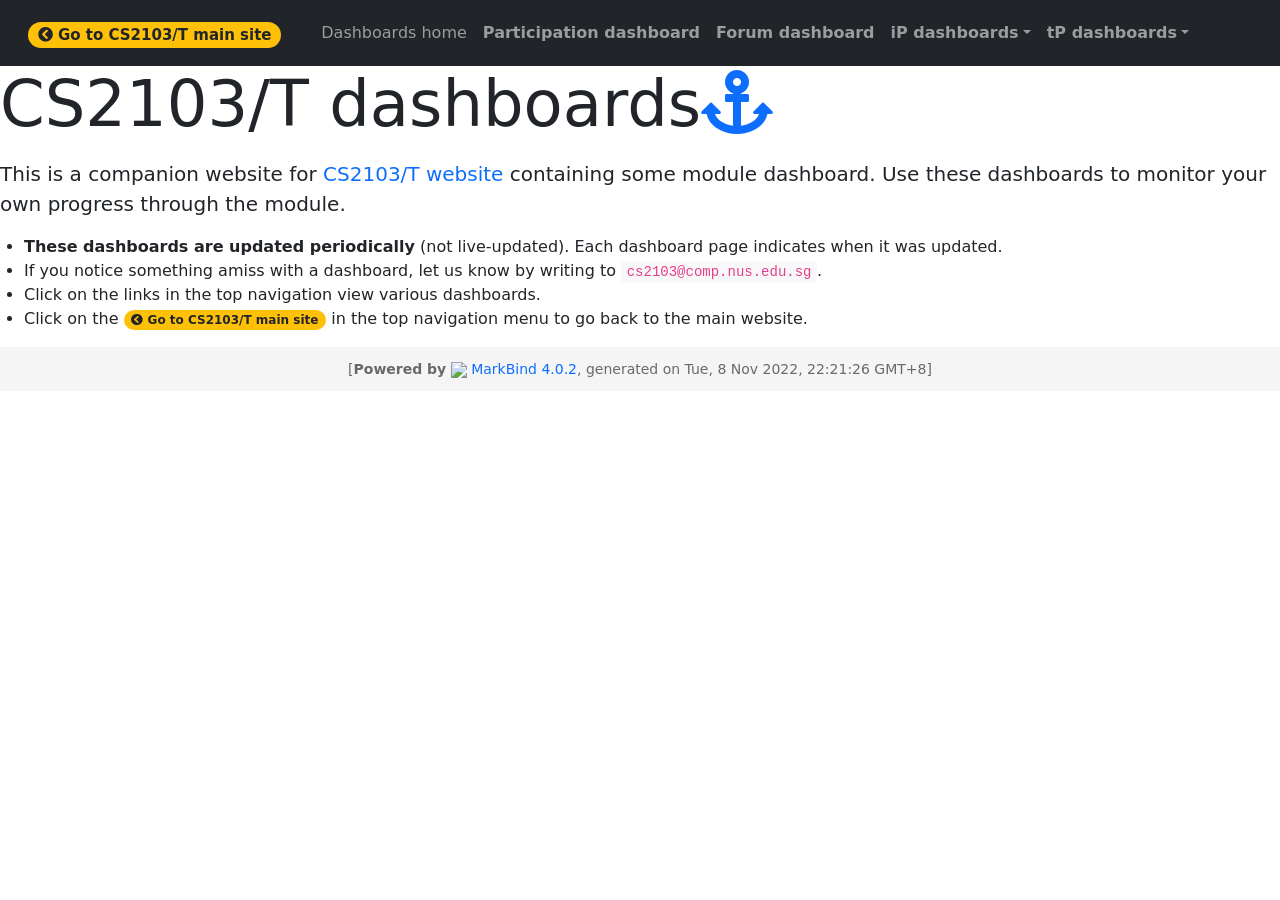
==== index.html @ c808e077 "Site Update. [skip ci]" ====
<!DOCTYPE html>
<html>
<head>
    <meta charset="utf-8">
    <meta http-equiv="X-UA-Compatible" content="IE=edge">
    <meta name="generator" content="MarkBind 4.0.2">
    <meta name="viewport" content="width=device-width, initial-scale=1">
    <title>CS2103 - dashboards</title>
    <link rel="stylesheet" href="markbind/css/bootstrap.min.css">
    <link rel="stylesheet" href="markbind/fontawesome/css/all.min.css">
    <link rel="stylesheet" href="markbind/glyphicons/css/bootstrap-glyphicons.min.css">
    <link rel="stylesheet" href="markbind/css/octicons.css">
    <link rel="stylesheet" href="markbind/material-icons/material-icons.css">
    <link rel="stylesheet" href="markbind/css/codeblock-light.min.css"><link rel="stylesheet" href="markbind/css/markbind.min.css"><script src="markbind/js/polyfill.min.js"></script>
    <script src="markbind/js/vue.min.js"></script>
    <script src="markbind/js/markbind.min.js"></script>
    <script src="index.page-vue-render.js"></script>
    <script src="markbind/js/jquery.min.js"></script><link rel="stylesheet" href="/dashboards/plugins/markbind-plugin-anchors/markbind-plugin-anchors.css"><link rel="stylesheet" href="/dashboards/plugins/markbind-plugin-tree/markbind-plugin-tree.css">
    
  <link rel="stylesheet" href="/dashboards/stylesheets/main.css">
<link rel="icon" href="/dashboards/favicon.ico"></head>
<script>
  const baseUrl = '/dashboards'
</script>
<body >
<div id="app" data-server-rendered="true"><header fixed=""><div data-v-15113a2f><nav class="navbar navbar-expand-md d-print-none navbar-dark bg-dark" data-v-15113a2f><div class="container-fluid" data-v-15113a2f><div class="navbar-left" data-v-15113a2f><a href="https://nus-cs2103-ay2223s1.github.io/website" title="Home" class="navbar-brand" data-v-15113a2f><span class="badge rounded-pill bg-warning text-dark }}" data-v-15113a2f><span data-v-15113a2f><span aria-hidden="true" class="fas fa-chevron-circle-left" data-v-15113a2f></span></span> Go to CS2103/T main site</span></a></div> <div class="navbar-default" data-v-15113a2f><ul class="navbar-nav me-auto mt-2 mt-lg-0" data-v-15113a2f> <li data-v-15113a2f><a href="/dashboards/index.html" class="nav-link" data-v-15113a2f><span data-v-15113a2f>Dashboards home</span></a></li> <li tags="m--cs2103 m--cs2113 m--tic2002 m--tic4001 m--tic4002" data-v-15113a2f><a href="/dashboards/contents/participation.html" class="nav-link" data-v-15113a2f><span data-v-15113a2f><strong data-v-15113a2f>Participation dashboard</strong></span></a></li> <li tags="m--cs2103 m--cs2113 m--tic4002" data-v-15113a2f><a href="/dashboards/contents/forum-activities.html" class="nav-link" data-v-15113a2f><span data-v-15113a2f><strong data-v-15113a2f>Forum dashboard</strong></span></a></li> <li tags="m--cs2103 m--cs2113 m--tic4001 m--tic4002" class="nav-link dropdown" data-v-2e98b3f0><a role="button" data-bs-toggle="dropdown" class="dropdown-toggle" data-v-2e98b3f0><strong data-v-2e98b3f0>iP dashboards</strong></a> <ul class="dropdown-menu" data-v-2e98b3f0> <li data-v-2e98b3f0><a href="/dashboards/contents/ip-progress.html" class="dropdown-item" data-v-2e98b3f0><span data-v-2e98b3f0><span aria-hidden="true" class="fas fa-tasks" data-v-2e98b3f0></span> iP progress</span></a></li> <li data-v-2e98b3f0><a href="/dashboards/contents/ip-comments.html" class="dropdown-item" data-v-2e98b3f0><span data-v-2e98b3f0><svg version="1.1" width="16" height="16" viewBox="0 0 16 16" aria-hidden="true" class="octicon octicon-comment" data-v-2e98b3f0><path fill-rule="evenodd" d="M2.75 2.5a.25.25 0 00-.25.25v7.5c0 .138.112.25.25.25h2a.75.75 0 01.75.75v2.19l2.72-2.72a.75.75 0 01.53-.22h4.5a.25.25 0 00.25-.25v-7.5a.25.25 0 00-.25-.25H2.75zM1 2.75C1 1.784 1.784 1 2.75 1h10.5c.966 0 1.75.784 1.75 1.75v7.5A1.75 1.75 0 0113.25 12H9.06l-2.573 2.573A1.457 1.457 0 014 13.543V12H2.75A1.75 1.75 0 011 10.25v-7.5z" data-v-2e98b3f0></path></svg> iP comments</span></a></li> <li data-v-2e98b3f0><a href="https://nus-cs2103-ay2223s1.github.io/ip-dashboard/?search=&amp;sort=groupTitle&amp;sortWithin=title&amp;timeframe=commit&amp;mergegroup=&amp;groupSelect=groupByRepos&amp;breakdown=true&amp;checkedFileTypes=java~md~fxml~sh~bat~gradle~txt" target="_blank" class="dropdown-item" data-v-2e98b3f0><span data-v-2e98b3f0><span aria-hidden="true" class="fas fa-chart-area" data-v-2e98b3f0></span> iP Code</span></a></li></ul></li> <li tags="m--cs2103 m--cs2113 m--tic4001 m--tic4002" class="nav-link dropdown" data-v-2e98b3f0><a role="button" data-bs-toggle="dropdown" class="dropdown-toggle" data-v-2e98b3f0><strong data-v-2e98b3f0>tP dashboards</strong></a> <ul class="dropdown-menu" data-v-2e98b3f0> <li data-v-2e98b3f0><a href="/dashboards/contents/tp-progress.html" class="dropdown-item" data-v-2e98b3f0><span data-v-2e98b3f0><span aria-hidden="true" class="fas fa-tasks" data-v-2e98b3f0></span> tP progress</span></a></li> <li data-v-2e98b3f0><a href="/dashboards/contents/tp-comments.html" class="dropdown-item" data-v-2e98b3f0><span data-v-2e98b3f0>tP comments</span></a></li> <li data-v-2e98b3f0><a href="https://nus-cs2103-ay2223s1.github.io/tp-dashboard/?search=&amp;sort=groupTitle&amp;sortWithin=title&amp;timeframe=commit&amp;mergegroup=&amp;groupSelect=groupByRepos&amp;breakdown=true&amp;checkedFileTypes=docs~functional-code~test-code~other" target="_blank" class="dropdown-item" data-v-2e98b3f0><span data-v-2e98b3f0><span aria-hidden="true" class="fas fa-chart-area" data-v-2e98b3f0></span> tP Code</span></a></li></ul></li></ul></div> <!----></div></nav> <div class="lower-navbar-container" style="display:none;" data-v-15113a2f><!----> <!----></div></div></header> <div id="flex-body"><div id="content-wrapper" class="fixed-header-padding"><h1 id="cs2103-t-dashboards" class="display-3"><span id="cs2103-t-dashboards" class="anchor"></span>CS2103/T dashboards<a href="#cs2103-t-dashboards" onclick="event.stopPropagation()" class="fa fa-anchor"></a></h1> <div class="lead"><p>This is a companion website for <a href="https://nus-cs2103-ay2223s1.github.io/website">CS2103/T website</a> containing some module dashboard. <strong>Use these dashboards to monitor your own progress</strong> through the module.</p></div> <ul><li><strong>These dashboards are updated periodically</strong> (not live-updated). Each dashboard page indicates when it was updated.</li> <li>If you notice something amiss with a dashboard, let us know by writing to <code class="hljs inline no-lang">cs2103@comp.nus.edu.sg</code>.</li> <li>Click on the links in the top navigation view various dashboards.</li> <li>Click on the <a href="https://nus-cs2103-ay2223s1.github.io/website"><span class="badge rounded-pill bg-warning text-dark }}"><span><span aria-hidden="true" class="fas fa-chevron-circle-left"></span></span> Go to CS2103/T main site</span></a> in the top navigation menu to go back to the main website.</li></ul> <i id="scroll-top-button" onclick="handleScrollTop()" aria-hidden="true" class="fa fa-arrow-circle-up fa-lg d-print-none"></i></div> <nav id="page-nav" class="fixed-header-padding" data-v-e8c82f88><div class="nav-component slim-scroll" data-v-e8c82f88></div> <!----></nav></div> <footer><div class="text-center"><small>[<span><strong>Powered by</strong></span> <img src="https://markbind.org/favicon.ico" width="30"> <a href="https://markbind.org/">MarkBind 4.0.2</a>, generated on Tue, 8 Nov 2022, 22:21:26 GMT+8]</small></div></footer></div>
</body><script src="markbind/js/bootstrap-utility.min.js"></script>
<script>
  MarkBind.setupWithSearch()
</script>
</html>
---- markbind/css/octicons.css ----
.octicon {
  display: inline-block;
  vertical-align: text-top;
  fill: currentColor;
  overflow: visible;
}
---- markbind/css/codeblock-light.min.css ----
.hljs{display:block;overflow-x:auto;padding:.5em;color:#333;background:#f8f8ff}.hljs-comment,.hljs-quote{color:#998;font-style:italic}.hljs-keyword,.hljs-selector-tag,.hljs-subst{color:#333;font-weight:700}.hljs-literal,.hljs-number,.hljs-tag .hljs-attr,.hljs-template-variable,.hljs-variable{color:teal}.hljs-doctag,.hljs-string{color:#d14}.hljs-section,.hljs-selector-id,.hljs-title{color:#900;font-weight:700}.hljs-subst{font-weight:400}.hljs-class .hljs-title,.hljs-type{color:#458;font-weight:700}.hljs-attribute,.hljs-name,.hljs-tag{color:navy;font-weight:400}.hljs-link,.hljs-regexp{color:#009926}.hljs-bullet,.hljs-symbol{color:#990073}.hljs-built_in,.hljs-builtin-name{color:#0086b3}.hljs-meta{color:#999;font-weight:700}.hljs-deletion{background:#fdd}.hljs-addition{background:#dfd}.hljs-emphasis{font-style:italic}.hljs-strong{font-weight:700}
/* MarkBind-customized styles */.hljs span.highlighted{background:#e6e6fa}.hljs.inline{background:#f8f8f8}.hljs.inline.no-lang{color:#e83e8c}.hljs:not(.inline){border:1px solid #c8c8c8;border:1px solid rgba(200,200,200,.3)}.code-block-heading{background:#f2f2ff;color:#8787a5}button.function-btn{background-color: #f8f8ff}
---- markbind/css/markbind.min.css ----
.resize-observer[data-v-8859cc6c]{border:none;background-color:transparent;opacity:0}.resize-observer[data-v-8859cc6c],.resize-observer[data-v-8859cc6c] object{position:absolute;top:0;left:0;z-index:-1;width:100%;height:100%;pointer-events:none;display:block;overflow:hidden}.v-popper__popper{z-index:10000;top:0;left:0}.v-popper__popper.v-popper__popper--hidden{visibility:hidden;opacity:0;transition:opacity .15s,visibility .15s;pointer-events:none}.v-popper__popper.v-popper__popper--shown{visibility:visible;opacity:1;transition:opacity .15s}.v-popper__popper.v-popper__popper--skip-transition,.v-popper__popper.v-popper__popper--skip-transition>.v-popper__wrapper{transition:none!important}.v-popper__backdrop{position:absolute;top:0;left:0;width:100%;height:100%;display:none}.v-popper__inner{position:relative;box-sizing:border-box;overflow-y:auto}.v-popper__inner>div{position:relative;z-index:1;max-width:inherit;max-height:inherit}.v-popper__arrow-container{position:absolute;width:10px;height:10px}.v-popper__popper--arrow-overflow .v-popper__arrow-container,.v-popper__popper--no-positioning .v-popper__arrow-container{display:none}.v-popper__arrow-inner,.v-popper__arrow-outer{border-style:solid;position:absolute;top:0;left:0;width:0;height:0}.v-popper__arrow-inner{visibility:hidden;border-width:7px}.v-popper__arrow-outer{border-width:6px}.v-popper__popper[data-popper-placement^=bottom] .v-popper__arrow-inner,.v-popper__popper[data-popper-placement^=top] .v-popper__arrow-inner{left:-2px}.v-popper__popper[data-popper-placement^=bottom] .v-popper__arrow-outer,.v-popper__popper[data-popper-placement^=top] .v-popper__arrow-outer{left:-1px}.v-popper__popper[data-popper-placement^=top] .v-popper__arrow-inner,.v-popper__popper[data-popper-placement^=top] .v-popper__arrow-outer{border-bottom-width:0;border-left-color:transparent!important;border-right-color:transparent!important;border-bottom-color:transparent!important}.v-popper__popper[data-popper-placement^=top] .v-popper__arrow-inner{top:-2px}.v-popper__popper[data-popper-placement^=bottom] .v-popper__arrow-container{top:0}.v-popper__popper[data-popper-placement^=bottom] .v-popper__arrow-inner,.v-popper__popper[data-popper-placement^=bottom] .v-popper__arrow-outer{border-top-width:0;border-left-color:transparent!important;border-right-color:transparent!important;border-top-color:transparent!important}.v-popper__popper[data-popper-placement^=bottom] .v-popper__arrow-inner{top:-4px}.v-popper__popper[data-popper-placement^=bottom] .v-popper__arrow-outer{top:-6px}.v-popper__popper[data-popper-placement^=left] .v-popper__arrow-inner,.v-popper__popper[data-popper-placement^=right] .v-popper__arrow-inner{top:-2px}.v-popper__popper[data-popper-placement^=left] .v-popper__arrow-outer,.v-popper__popper[data-popper-placement^=right] .v-popper__arrow-outer{top:-1px}.v-popper__popper[data-popper-placement^=right] .v-popper__arrow-inner,.v-popper__popper[data-popper-placement^=right] .v-popper__arrow-outer{border-left-width:0;border-left-color:transparent!important;border-top-color:transparent!important;border-bottom-color:transparent!important}.v-popper__popper[data-popper-placement^=right] .v-popper__arrow-inner{left:-4px}.v-popper__popper[data-popper-placement^=right] .v-popper__arrow-outer{left:-6px}.v-popper__popper[data-popper-placement^=left] .v-popper__arrow-container{right:-10px}.v-popper__popper[data-popper-placement^=left] .v-popper__arrow-inner,.v-popper__popper[data-popper-placement^=left] .v-popper__arrow-outer{border-right-width:0;border-top-color:transparent!important;border-right-color:transparent!important;border-bottom-color:transparent!important}.v-popper__popper[data-popper-placement^=left] .v-popper__arrow-inner{left:-2px}.v-popper--theme-dropdown .v-popper__inner{background:#fff;color:#000;border-radius:6px;border:1px solid #ddd;box-shadow:0 6px 30px rgba(0,0,0,.10196078431372549)}.v-popper--theme-dropdown .v-popper__arrow-inner{visibility:visible;border-color:#fff}.v-popper--theme-dropdown .v-popper__arrow-outer{border-color:#ddd}.v-popper--theme-tooltip .v-popper__inner{background:rgba(0,0,0,.8);color:#fff;border-radius:6px;padding:7px 12px 6px}.v-popper--theme-tooltip .v-popper__arrow-outer{border-color:rgba(0,0,0,.8)}.dropdown-submenu[data-v-3d2bfc10]{color:#212529!important;padding:0!important;position:relative}.dropdown-submenu ul.dropdown-menu[data-v-3d2bfc10]{margin-left:0}.btn-group>ul>.dropdown-submenu:last-child>ul[data-v-3d2bfc10],.dropdown>ul>.dropdown-submenu:last-child>ul[data-v-3d2bfc10]{margin-bottom:-.5rem}@media (min-width:768px){.submenu-toggle[data-v-3d2bfc10]:after{display:inline-block;width:0;height:0;vertical-align:.255em;content:"";border-top:.3em solid transparent;border-right:0;border-bottom:.3em solid transparent;border-left:.3em solid;float:right;margin-top:.5em}}@media (max-width:767px){.dropdown-submenu>ul[data-v-3d2bfc10]{padding-bottom:0;border-radius:0;margin:-.05rem;position:static;float:none}.submenu-toggle[data-v-3d2bfc10]:after{display:inline-block;width:0;height:0;margin-left:.255em;vertical-align:.255em;content:"";border-top:.3em solid;border-right:.3em solid transparent;border-bottom:0;border-left:.3em solid transparent;float:right;margin-top:.5em}}@media (max-width:767px){.navbar-default .dropdown[data-v-2e98b3f0]{position:static}.navbar-default .dropdown-menu[data-v-2e98b3f0]{position:absolute;max-width:100%;max-height:75vh;overflow-y:auto;overscroll-behavior:contain}.navbar-default .dropdown-menu-end[data-v-2e98b3f0]{right:auto}}.secret[data-v-2e98b3f0]{position:absolute;clip:rect(0 0 0 0);overflow:hidden;margin:-1px;height:1px;width:1px;padding:0;border:0}.btn-with-before[data-v-2e98b3f0]{padding-left:.2rem;padding-right:.4rem}.dropdown-toggle[data-v-2e98b3f0]{cursor:pointer;display:block;width:max-content}.navbar .dropdown-toggle[data-v-2e98b3f0]{color:inherit;text-decoration:none}.toggle-site-nav-button[data-v-69eece42]{cursor:pointer;height:53px;left:0;padding:15px;position:absolute;transform:rotate(0deg);transition:all .25s ease-in-out;width:52px}.toggle-site-nav-button span[data-v-69eece42]{background-color:#000;display:block;height:3px;left:15px;position:absolute;top:50%;transition:all .25s ease-in-out;width:21px}.toggle-site-nav-button>span[data-v-69eece42]:first-child{transform:translateY(-8px)}.toggle-site-nav-button>span[data-v-69eece42]:nth-child(2){transform-origin:100% 50%}.toggle-site-nav-button>span[data-v-69eece42]:nth-child(3){transform:translateY(8px)}.nav-menu-close-icon .toggle-site-nav-button>span[data-v-69eece42]:first-child{transform:rotate(135deg)}.nav-menu-close-icon .toggle-site-nav-button>span[data-v-69eece42]:nth-child(2){left:-60px;opacity:0}.nav-menu-close-icon .toggle-site-nav-button>span[data-v-69eece42]:nth-child(3){transform:rotate(-135deg)}.toggle-page-nav-button[data-v-3c57aa97]{cursor:pointer;top:6px;padding:15px;position:absolute;right:0}.toggle-page-nav-button span[data-v-3c57aa97]{background-color:#000;border-radius:50%;display:block;height:5px;margin-top:2px;position:absolute;right:15px;transform:rotate(0deg);transition:all .25s ease-in-out;width:5px}.toggle-page-nav-button>span[data-v-3c57aa97]:first-child{transform:translateY(-8px)}.toggle-page-nav-button>span[data-v-3c57aa97]:nth-child(2){transform-origin:100% 50%}.toggle-page-nav-button>span[data-v-3c57aa97]:nth-child(3){transform:translateY(8px)}.nav-menu-close-icon .toggle-page-nav-button>span[data-v-3c57aa97]:first-child{border-radius:0;height:3px;transform:rotate(135deg);width:21px}.nav-menu-close-icon .toggle-page-nav-button>span[data-v-3c57aa97]:nth-child(2){transform:scale(0)}.nav-menu-close-icon .toggle-page-nav-button>span[data-v-3c57aa97]:nth-child(3){border-radius:0;height:3px;transform:rotate(-135deg);width:21px}@media (max-width:767px){.navbar[data-v-15113a2f]{padding-left:0;padding-right:0;padding-bottom:0}.navbar-left[data-v-15113a2f]{max-width:50%;order:1;padding-left:1rem}.navbar-left [data-v-15113a2f]{white-space:normal}.navbar-right[data-v-15113a2f]{order:1;max-width:50%;padding:0 16px}.navbar-default[data-v-15113a2f]{display:block;margin-top:.3125rem;width:100%;order:2;overflow-x:scroll;-ms-overflow-style:none;scrollbar-width:none}.navbar-default[data-v-15113a2f]::-webkit-scrollbar{display:none}.navbar-default ul[data-v-15113a2f]{flex-direction:row;margin-top:0!important;width:100%}.navbar-default>ul>[data-v-15113a2f]{background:rgba(0,0,0,.2);padding:.3125rem .625rem;flex-grow:1}.navbar-light .navbar-default>ul>[data-v-15113a2f]{background:rgba(0,0,0,.05)}.navbar-default>ul>.current[data-v-15113a2f]{background:transparent}.navbar-default a[data-v-15113a2f],[data-v-15113a2f] .dropdown-toggle{margin:0 auto;width:max-content}[data-v-15113a2f] .dropdown{display:flex;align-items:center}.container-fluid[data-v-15113a2f]{padding:0}}.navbar-brand[data-v-15113a2f]{display:inline-block}.navbar-brand>img[data-v-15113a2f],.navbar-brand>svg[data-v-15113a2f]{display:block}.navbar-right[data-v-15113a2f]{padding-right:1rem}.navbar-left[data-v-15113a2f]{align-items:center;display:flex;font-size:1.25rem;line-height:inherit;padding:.3125rem 1rem;white-space:nowrap}.navbar-fixed[data-v-15113a2f]{position:fixed;width:100%;z-index:1000}.navbar-default[data-v-15113a2f]{display:flex;flex-basis:auto;flex-grow:1;align-items:center}[data-v-15113a2f] .dropdown-current{color:#fff!important;background:#007bff}.lower-navbar-container[data-v-15113a2f]{background-color:#fff;border-bottom:1px solid #c1c1c1;height:50px;width:100%;position:relative}.navbar.navbar-dark .navbar-nav[data-v-15113a2f] .current:not(.dropdown) a,.navbar.navbar-dark .navbar-nav[data-v-15113a2f] .dropdown.current>a{color:#fff}.navbar.navbar-light .navbar-nav[data-v-15113a2f] .current:not(.dropdown) a,.navbar.navbar-light .navbar-nav[data-v-15113a2f] .dropdown.current>a{color:#000}.collapse-button{font-size:10px!important;float:right;padding:3px 8px!important;margin-left:3px;margin-top:2px}.collapse-icon{transition:transform .4s ease-in-out}.collapse-icon.opened{transform:rotate(-180deg)}.card-collapse[data-v-5681bde8]{overflow:hidden;transition:max-height .5s ease-in-out}.seamless-button[data-v-5681bde8]{opacity:0;transition:opacity .3s}.card-header:hover .seamless-button[data-v-5681bde8]{opacity:1}.card-peek-collapsed[data-v-5681bde8]{position:relative}.card-peek-collapsed[data-v-5681bde8]:after{content:"";position:absolute;width:100%;bottom:0;height:125px;background-image:linear-gradient(180deg,transparent,#fff 90%)}.peek-read-more[data-v-5681bde8]{z-index:1;opacity:.2;transition:opacity .5s}.peek-read-more[data-v-5681bde8]:before{position:absolute;width:100%;text-align:center;bottom:10px}.peek-read-more[data-v-5681bde8]:hover{cursor:pointer;opacity:.4}.peek-read-more-fade-enter[data-v-5681bde8],.peek-read-more-fade-leave-to[data-v-5681bde8]{opacity:0}.card-heading{width:100%}.card-title{display:inline-block;font-size:1em;line-height:1.2em;margin:0;white-space:normal;text-align:left}.card-title *{margin-bottom:0!important}.caret-wrapper{float:left;width:32px}.minimal-caret-wrapper{display:inline-block;font-size:13px;margin-right:5px}.header-wrapper{display:inline-block;width:calc(100% - 128px);transition:opacity .5s}.header-transparent{opacity:0}.button-wrapper{float:right;width:96px}.header-toggle{cursor:pointer}.expandable-card{margin-bottom:0!important;margin-top:5px}.card-group>.card-container>.expandable-card{margin-top:0!important}.card-seamless{padding:0}.card.card-seamless{box-shadow:none;border:none}.card-seamless>.card-heading{padding:0}.card-seamless>.card-collapse>hr{margin:0;width:calc(100% - 27px)}.card-seamless>.card-collapse>.card-body{padding:10px 0}.card-body>.collapse-button{margin-bottom:13px;margin-top:5px;opacity:.2}.card-body>.collapse-button:hover{opacity:1}.card-seamless>.card-collapse>.card-body>.collapse-button{position:relative;top:22px}.close-button{margin-left:3px}.close-button,.popup-button{font-size:10px!important;float:right;padding:3px 8px!important;margin-top:2px}.morph{display:inline-block}.morph-display-wrapper{margin-top:5px;display:flex;align-items:center}@media (max-width:575.98px){.header-wrapper{display:inline-block;width:calc(100% - 64px)}.button-wrapper{float:right;width:32px}.card-body{padding:.5rem}.card-collapse>hr{margin-top:1.5rem}.card-header{padding:.5rem}}.card-peek-collapsed[data-v-e932f598]{position:relative}.card-peek-collapsed[data-v-e932f598]:after{content:"";position:absolute;width:100%;bottom:0;height:125px;background-image:linear-gradient(180deg,transparent,#fff 90%)}.morph-title[data-v-e932f598]{padding:0 .3em;border-color:#000;background-color:transparent;vertical-align:top}.morph-title[data-v-e932f598]:active,.morph-title[data-v-e932f598]:focus,.morph-title[data-v-e932f598]:hover{color:#fff;border-color:#343a40;background-color:#343a40}.card-collapse[data-v-e932f598]{overflow:hidden;transition:max-height .5s ease-in-out}.card-flex[data-v-e932f598]{display:flex;flex-direction:column;border:0;margin:0}.header-fade-enter[data-v-e932f598]{opacity:0}.header-fade-leave-active[data-v-e932f598]{position:absolute}.header-fade-leave-to[data-v-e932f598]{opacity:0!important}.card-title-inline[data-v-e932f598]{display:inline-block}.card-body[data-v-e932f598]{padding:0}.header-wrapper[data-v-e932f598]{width:100%;display:inline-block;background-color:#fff}.header-wrapper-bottom[data-v-e932f598]{order:1}.ellipses[data-v-e932f598]:before{position:relative;bottom:3px;content:"...";font-weight:900;margin-right:4px}.button-wrapper[data-v-e932f598]{padding-left:2px;border:solid hsla(0,0%,58.8%,.2);border-width:0 0 0 1px;margin-left:2px;width:auto;float:none;opacity:0;transition:opacity .5s;vertical-align:text-top;display:inline-block}.button-wrapper-expanded[data-v-e932f598]{padding-left:0;border:0;margin-left:0}.card:hover .button-wrapper[data-v-e932f598]{opacity:1}.header-toggle[data-v-e932f598]{cursor:pointer}.glyphicon[data-v-e932f598]{font-size:12px}.minimal-button[data-v-e932f598]{padding:0 3px;border:0;color:#969696;background-color:transparent;cursor:pointer}.minimal-button[data-v-e932f598]:active,.minimal-button[data-v-e932f598]:focus,.minimal-button[data-v-e932f598]:hover{color:#1e1e1e}.minimal-popup-button[data-v-e932f598]{top:1px;font-size:9px}.minimal-menu-up[data-v-e932f598]{top:2px;font-size:13px}.minimal-menu-down[data-v-e932f598]{top:1px;font-size:13px}.minimal-close-button[data-v-e932f598]{top:0;font-size:11px}@media (max-width:575.98px){.button-wrapper-expanded[data-v-e932f598]{padding-left:0;border:0;margin-left:0;opacity:.15}.button-wrapper-visible[data-v-e932f598]{opacity:1}}.annotate-image-wrapper{position:relative;text-align:left;display:inline-block}.annotate-image{max-width:100%;height:auto}.annotate-point{pointer-events:none;top:0;left:0;bottom:0}.annotate-point,.popover-annotation{position:absolute;width:100%;height:100%}.hover-point{border-radius:50%;border-style:solid;border-width:1px;z-index:1}.hover-label{position:absolute;pointer-events:none;z-index:2;text-align:center}.hover-wrapper{z-index:0;background:transparent;display:inline-flex;align-items:center;justify-content:center}.legend-wrapper{height:100%;position:relative}.text-header{font-size:1.1em;font-weight:500;margin-top:1em}.image-wrapper{display:inline-block;text-align:center;padding:4px}.image-caption{display:block}.quiz-container[data-v-c7bbe514]{overflow:hidden}.intro-outro-card[data-v-c7bbe514]{transition:opacity .5s;box-shadow:0 2px 7px 5px hsla(0,0%,82.4%,.2)}.intro-outro-card-enter-active[data-v-c7bbe514],.intro-outro-card-leave-to[data-v-c7bbe514]{opacity:0}.intro-outro-card>.card-body[data-v-c7bbe514]{display:flex;flex-direction:column;align-items:center;justify-content:center}.score[data-v-c7bbe514]{font-size:1.4rem;font-weight:700}.score-circle[data-v-c7bbe514]{stroke-dasharray:264;fill:none;stroke:rgba(132,215,255,.8);stroke-width:8;transition:stroke-dashoffset 1.5s ease-out,stroke 1.5s linear}.score-background-circle[data-v-c7bbe514]{fill:none;stroke:rgba(227,226,226,.5);stroke-width:8}.btn[data-v-c7bbe514]{border-radius:2em}.result-icon[data-v-48074a07]{display:inline-flex;align-items:center;justify-content:center;height:2em;width:2em;border-width:2px;border-style:solid;border-radius:2em}.question[data-v-48074a07]{margin-bottom:1rem;transition:transform .5s ease-out,opacity .5s linear;box-shadow:0 2px 7px 5px hsla(0,0%,82.4%,.2)}.question-enter-active[data-v-48074a07]{opacity:0;transform:translateX(-100%)}.question-leave-to[data-v-48074a07]{opacity:0;transform:translateX(100%)}.q-btn[data-v-48074a07]{border-radius:2.5em;transition:opacity .5s,transform .7s}.q-btn-enter[data-v-48074a07]{opacity:0;transform:translateY(30px)}.q-btn-leave-to[data-v-48074a07]{opacity:0;transform:translateX(calc(-100% - .25rem))}.q-btn-leave-active[data-v-48074a07]{position:absolute}.card-header[data-v-48074a07]{font-size:1.05em;font-weight:500}.answer[data-v-48074a07]>:last-child,.card-header[data-v-48074a07]>:last-child{margin-bottom:0}@keyframes shake-data-v-48074a07{20%{transform:translate(-1px,-1px)}40%{transform:translate(1px,1px)}60%{transform:translate(0)}80%{transform:translate(-1px,1px)}to{transform:translate(1px,-1px)}}.shake[data-v-48074a07]{animation:shake-data-v-48074a07 .25s;animation-iteration-count:2}textarea.form-control[data-v-48074a07]{height:auto;min-height:75px;margin-bottom:10px}.fa-check[data-v-41dcef96],.fa-times[data-v-41dcef96]{font-size:1.2em}.content[data-v-41dcef96] :last-child,.reason[data-v-41dcef96] :last-child{margin-bottom:0}.reason[data-v-41dcef96]{padding:0 .5rem}.checkbox-label[data-v-41dcef96]{cursor:pointer}.form-control[data-v-41dcef96]{height:auto;margin-bottom:10px;cursor:pointer}.form-control.danger>.checkbox-label[data-v-41dcef96],.form-control.danger[data-v-41dcef96],.form-control.success>.checkbox-label[data-v-41dcef96],.form-control.success[data-v-41dcef96]{cursor:default}.disabled[data-v-41dcef96]{opacity:.9}.radio-svg[data-v-41dcef96]{width:1em;height:1em;vertical-align:text-top}.checkbox[data-v-41dcef96]{width:1em;height:1em;margin-right:5px;vertical-align:middle}.row[data-v-41dcef96]{margin:.2rem 0 0;align-items:center}input.form-control[data-v-41dcef96]{height:auto;min-height:20px;margin-bottom:0;width:50%;cursor:text}.blanks-keywords[data-v-41dcef96],input.form-control[data-v-41dcef96]:disabled{margin-bottom:.5rem}.blanks-form-control[data-v-41dcef96]{border:none;cursor:default}.blanks-cross[data-v-41dcef96]{margin-right:3px;margin-left:3px}.fa-hashtag[data-v-521e76fe],.fa-key[data-v-521e76fe]{padding-right:.2em}.mark[data-v-521e76fe]{padding:0!important}.heading[data-v-521e76fe]{padding:0 0 .1rem .2rem}.heading-text[data-v-521e76fe]{display:inline-block;width:92%;white-space:normal;vertical-align:top;word-break:break-word}.keyword-text[data-v-521e76fe]{font-size:smaller}.page-title[data-v-521e76fe]{font-size:1.05rem;font-weight:700}.page-headings-separator[data-v-521e76fe]{margin:.2rem 0}.dropdown[data-v-2955e59c]{display:block}.form-control[data-v-2955e59c]{min-width:12.7em;max-width:25.4em}@media screen and (max-width:878px) and (orientation:portrait){.form-control[data-v-2955e59c]{min-width:8em;max-width:16em}}@media screen and (min-width:768px) and (max-width:878px) and (orientation:landscape){.form-control[data-v-2955e59c]{min-width:9em;max-width:18em}}.table-active[data-v-2955e59c]{background-color:rgba(0,0,0,.075)}.dropdown-menu-end[data-v-2955e59c]{right:0;left:auto}.placeholder-div-hidden[data-v-2955e59c]{height:0;padding-top:0;padding-bottom:0;border-top:0;border-bottom:0;visibility:hidden;overflow:hidden}.search-dropdown-menu{min-width:30em;max-height:30em;overflow-y:scroll}.dropdown-menu>li>a{cursor:pointer}@media screen and (max-width:768px){.search-dropdown-menu{min-width:90vw;max-height:30em;overflow-y:scroll}.dropdown-menu.search-dropdown-menu{position:absolute}}.tab-pane>hr[data-v-430db186]{margin:0}.printable-tab-header[data-v-430db186],.tab-pane-hide[data-v-430db186]{display:none}@media print{.printable-tab-header[data-v-430db186]{display:flex;margin-bottom:15px;border-bottom:1px solid #dee2e6}.printable-tab-header>div[data-v-430db186]{margin-bottom:-2px}.printable-tab-pane[data-v-430db186]{display:block;padding:10px}}.nav-tabs[data-v-4ad59749]{margin-bottom:15px}.printable-tab-group-header[data-v-4ad59749]{display:none}@media print{.printable-tab-group[data-v-4ad59749]{border:1px solid #dee2e6;border-radius:5px;padding:10px;margin:10px 0}.printable-tab-group-header[data-v-4ad59749]{display:block;margin-bottom:10px;text-decoration:underline}}.nav-tabs[data-v-3b6be04c]{margin-bottom:15px}.tab-content[data-v-3b6be04c]{margin-bottom:1.5rem}@media print{.printable-tabs[data-v-3b6be04c]{border:1px solid #dee2e6;border-radius:5px;padding:20px}}.thumb-wrapper{display:inline-block;overflow:hidden;position:relative;text-align:center;vertical-align:middle}.thumb-circle{border-radius:50%;-moz-border-radius:50%;-webkit-border-radius:50%}.thumb-image{left:50%;position:absolute;top:50%;transform:translate(-50%,-50%);-ms-transform:translate(-50%,-50%);-webkit-transform:translate(-50%,-50%)}.box-container[data-v-7d17494f]{padding:0;border-radius:6px}.box-header-wrapper[data-v-7d17494f]{display:flex;flex-direction:row;align-items:center;width:100%;padding:.4rem 1.25rem .28rem;border-radius:6px 6px 0 0}.box-body-wrapper[data-v-7d17494f]{display:flex;flex-direction:row;width:100%;padding:.75rem 1.25rem}.box-container.seamless>.header-and-body>.box-body-wrapper[data-v-7d17494f]{padding:.75rem .5rem}.contents[data-v-7d17494f]{padding:0 6px;width:100%;min-width:0}.box-container.seamless>.header-and-body>div.box-body-wrapper>.contents[data-v-7d17494f]{padding-left:12px}.heading[data-v-7d17494f]{display:inline;float:right;font-weight:400;color:inherit;background-color:hsla(0,0%,94.1%,.6);width:auto;padding:3px 5px 4px;border-width:0;border-radius:0 6px 0 6px;margin:-13px -27px 0 15px}.box-body-wrapper-with-heading[data-v-7d17494f]{padding-top:.5rem}.alert-dismissible[data-v-7d17494f]{padding-right:4rem}.box-header[data-v-7d17494f]{font-weight:500}.icon-wrapper[data-v-7d17494f]{display:inline;text-align:center;margin-right:.5em;min-width:1em}.close-with-heading[data-v-7d17494f]{top:0;right:0;position:absolute;padding:1rem}.close-with-heading>span[data-v-7d17494f]{vertical-align:text-top}.alert-dismissible .btn-close[data-v-7d17494f]{padding:1rem}.contents[data-v-7d17494f]>:last-child{margin-bottom:0}.alert-default[data-v-7d17494f]{color:#24292e;background-color:#f6f8fa;border-color:#e8ebef}.alert-border-left[data-v-7d17494f]{background-color:#f9f8f8;border-left:solid;border-width:0 0 0 5px}.vertical-divider[data-v-7d17494f]{width:4px}.horizontal-divider[data-v-7d17494f]{margin:0 auto;width:calc(100% - 2.5rem);height:3px}.no-background[data-v-7d17494f]{background:none}.no-border[data-v-7d17494f]{border:none}@media screen and (max-width:768px){.box-header-wrapper[data-v-7d17494f]{padding:.75rem .75rem .1rem}.box-body-wrapper[data-v-7d17494f]{padding:.75rem}.contents[data-v-7d17494f]{padding:0}}div.box-header>*{margin-bottom:0}.site-nav-root a.current{color:#0072ec}.site-nav-list{list-style-type:none;padding-left:0}.site-nav-default-list-item{display:flex;transition:background-color .08s;cursor:pointer}.site-nav-custom-list-item,.site-nav-default-list-item{padding:.5rem 0 0 2.8rem;color:#454545}.site-nav-list-item-0{padding:.8rem 0 .4rem .8rem;font-weight:600;font-size:1.05em}.site-nav-list-item-1{padding:.5rem 0 .3rem 1.3rem}.site-nav-list-item-2{padding:.5rem 0 .2rem 1.8rem;font-size:.95em}.site-nav-list-item-3{padding:.5rem 0 .2rem 2.4rem;font-size:.87em}.site-nav-default-list-item:hover{background-color:rgba(214,233,255,.35)}.site-nav-default-list-item a{display:inline-block;height:100%;color:#454545}.site-nav-default-list-item:hover a{color:#000;text-decoration:none}.site-nav-dropdown-btn-icon{display:inline-block;align-self:center;width:1.5em;height:1.5em;text-align:center;border-radius:1rem;margin:0 .5rem 0 auto;transition:.4s;transform:rotate(0deg);-webkit-transition:.4s;-webkit-transform:rotate(0deg)}.site-nav-dropdown-btn-icon:hover{background-color:#d8e3fb}.site-nav-rotate-icon{color:#4c7ff1;transform:rotate(-180deg);-webkit-transform:rotate(-180deg)}.site-nav-dropdown-container{background:transparent;max-height:0;overflow:hidden;transition:max-height .15s ease-out;-webkit-transition:max-height .15s ease-out}.site-nav-dropdown-container-open{max-height:1000px;transition:max-height .25s ease-in;-webkit-transition:max-height .25s ease-in}.nav-menu[data-v-032a677e]{display:none;padding:0 10px 20px;position:absolute;top:100%;overflow-y:auto}.nav-menu-open[data-v-032a677e]{display:block!important;width:100%!important;background:#fff;clear:both}.mb-mobile-nav[data-v-e8c82f88]{display:block!important;margin:0!important;border:none!important;padding:10px!important;width:100%!important;max-width:100%!important}.popover-container{overflow:auto;max-height:50vh;max-width:276px}.popover-body{font-size:.875rem}.v-popper{display:inline}.v-popper--theme-tooltip .v-popper__inner{background:rgba(0,0,0,.9);padding:4px 8px;font-size:.875rem;max-width:200px;text-align:center}.allow-overflow{overflow:auto}.modal-zoom{-webkit-transform:scale(.1);-moz-transform:scale(.1);-ms-transform:scale(.1);transform:scale(.1);opacity:0}.modal-zoom,.modal-zoom-show{-webkit-transition:all .3s;-moz-transition:all .3s;transition:all .3s}.modal-zoom-show{-webkit-transform:scale(1);-moz-transform:scale(1);-ms-transform:scale(1);transform:scale(1);opacity:1}:root{--sticky-header-height:0}a{text-decoration:none}blockquote{border-left:.25em solid #dfe2e5;color:#6a737d;padding:0 1rem}code{background:#f8f8f8;border-radius:3px;padding:.2em .4em;word-break:normal}mark code{background:hsla(0,0%,100%,.8313725490196079)}pre.hljs>code{background:none}pre>code.hljs{-webkit-background-clip:padding-box;background-clip:padding-box;border-radius:5px;counter-reset:line;width:100%}pre>code.hljs[heading]{border-top-right-radius:0}.code-block{position:relative}.code-block-heading{border-radius:6px 6px 0 0;float:right;font-size:85%;line-height:1;margin-top:5px;max-width:85%;overflow-wrap:break-word;padding:.25em .4em;text-align:right}.inline-markdown-heading{line-height:1.5}.code-block-content{clear:both;display:block}@media print{code.hljs.inline,pre>code.hljs{background:#f8f8ff;color:#333}code.hljs.inline{border:.5px solid #d4d4d4}code span.highlighted{background:#e6e6fa}}kbd{background-color:#fafbfc;border:1px solid #c6cbd1;border-bottom-color:#959da5;box-shadow:inset 0 -1px 0 #959da5;color:#444d56}.btn:active,.btn:focus{box-shadow:none!important;outline:none!important}code.hljs.inline{display:initial;padding:.2em .4em}.markbind-table{width:auto}.radio-list-item,.task-list-item{list-style-type:none;margin:0 0 0 -1.2em}.radio-list-item label{font-weight:inherit}.table-striped>tbody>tr:nth-of-type(2n),.table-striped>thead{background-color:#fff}header[sticky]{position:sticky;top:0;transition:transform .3s ease-in-out;width:100%;z-index:1001}header[sticky].hide-header{transform:translateY(calc(var(--sticky-header-height)*-1))}span.anchor{position:relative;top:calc(var(--sticky-header-height)*-1 - 1rem)}#app{display:flex;flex-direction:column;min-height:100vh}footer{background-color:#f5f5f5;color:#696969;padding:10px 0}.dimmed{color:#777}.large{font-size:125%}.small{font-size:80%}.underline{text-decoration:underline}@media (max-width:767.98px){.dropdown-menu>li>a{white-space:normal}.navbar-nav .open .dropdown-menu{background-color:#fff}}li.footnote-item:target{background-color:#eee}.hljs:not(.inline)>span{display:block}.hljs:not(.inline).line-numbers>span{padding:0 .5em 0 3.5em;position:relative}.hljs:not(.inline).line-numbers>span:before{border-right:1px solid #ddd;display:inline-block;color:#888;content:counter(line);counter-increment:line;left:0;margin-right:.5em;padding-right:.5em;position:absolute;text-align:right;top:0;width:3em;height:100%}.trigger{border-bottom:1px dotted}.trigger-click{cursor:pointer;border-bottom:1px dashed}.trigger-click:focus{outline:none}pre{position:relative;display:flex}button.function-btn{border:1px solid #d7dadc;border-radius:5px;color:#a9a9a9;cursor:pointer;display:none;margin:.17rem;padding:.35rem;position:absolute;right:0;text-align:center;white-space:nowrap}button.function-btn+button.function-btn{right:36px}pre:hover>.function-btn-container>button.function-btn{display:block}.function-btn:hover{transition:all .5s ease;color:grey}.function-btn-body{align-items:center;display:flex}.function-btn svg{fill:currentColor}code.wrap{white-space:pre-wrap;word-wrap:break-word}.octicon{height:1em;width:1em}hr{border-top:1px solid rgba(0,0,0,.1);background-color:transparent;opacity:1}hr.dotted{border-top-width:.1rem;border-top-style:dotted}hr.double{border-top-width:.2rem;border-top-style:double}hr.dashed{border-top-width:.1rem;border-top-style:dashed}hr.thick{border-top-width:.15rem}hr.thick-1{border-top-width:.25rem}hr.thick-2{border-top-width:.5rem}hr.thick-3{border-top-width:.75rem}ol,ul{padding-left:1.5rem}h1,h2,h3,h4,h5,h6{margin-bottom:1rem}.block-embed{overflow-x:auto;position:relative;width:100%}.block-embed iframe{position:absolute;top:0;left:0;width:100%;height:100%}#mb-page-nav{padding:.8rem 12px 0}#mb-page-nav a:link,#mb-page-nav a:visited{color:#9b9b9b;text-decoration:none}#mb-page-nav a:hover{color:#000}#mb-page-nav a.active{background-color:transparent;color:#000}.page-nav-title{display:block;color:#000;white-space:inherit;padding-left:.5rem}.nested{margin-left:5%}.no-flex-wrap{flex-wrap:nowrap}#scroll-top-button{display:none;position:fixed;bottom:20px;right:30px;z-index:99;cursor:pointer;opacity:.4;transition-property:opacity;transition-duration:.25s}#scroll-top-button.lighten{opacity:.15}@media (hover:hover){#scroll-top-button:hover{opacity:.7}}#scroll-top-button:active{opacity:1}@font-face{font-family:KaTeX_AMS;src:url(fonts/KaTeX_AMS-Regular.woff2) format("woff2"),url(fonts/KaTeX_AMS-Regular.woff) format("woff"),url(fonts/KaTeX_AMS-Regular.ttf) format("truetype");font-weight:400;font-style:normal}@font-face{font-family:KaTeX_Caligraphic;src:url(fonts/KaTeX_Caligraphic-Bold.woff2) format("woff2"),url(fonts/KaTeX_Caligraphic-Bold.woff) format("woff"),url(fonts/KaTeX_Caligraphic-Bold.ttf) format("truetype");font-weight:700;font-style:normal}@font-face{font-family:KaTeX_Caligraphic;src:url(fonts/KaTeX_Caligraphic-Regular.woff2) format("woff2"),url(fonts/KaTeX_Caligraphic-Regular.woff) format("woff"),url(fonts/KaTeX_Caligraphic-Regular.ttf) format("truetype");font-weight:400;font-style:normal}@font-face{font-family:KaTeX_Fraktur;src:url(fonts/KaTeX_Fraktur-Bold.woff2) format("woff2"),url(fonts/KaTeX_Fraktur-Bold.woff) format("woff"),url(fonts/KaTeX_Fraktur-Bold.ttf) format("truetype");font-weight:700;font-style:normal}@font-face{font-family:KaTeX_Fraktur;src:url(fonts/KaTeX_Fraktur-Regular.woff2) format("woff2"),url(fonts/KaTeX_Fraktur-Regular.woff) format("woff"),url(fonts/KaTeX_Fraktur-Regular.ttf) format("truetype");font-weight:400;font-style:normal}@font-face{font-family:KaTeX_Main;src:url(fonts/KaTeX_Main-Bold.woff2) format("woff2"),url(fonts/KaTeX_Main-Bold.woff) format("woff"),url(fonts/KaTeX_Main-Bold.ttf) format("truetype");font-weight:700;font-style:normal}@font-face{font-family:KaTeX_Main;src:url(fonts/KaTeX_Main-BoldItalic.woff2) format("woff2"),url(fonts/KaTeX_Main-BoldItalic.woff) format("woff"),url(fonts/KaTeX_Main-BoldItalic.ttf) format("truetype");font-weight:700;font-style:italic}@font-face{font-family:KaTeX_Main;src:url(fonts/KaTeX_Main-Italic.woff2) format("woff2"),url(fonts/KaTeX_Main-Italic.woff) format("woff"),url(fonts/KaTeX_Main-Italic.ttf) format("truetype");font-weight:400;font-style:italic}@font-face{font-family:KaTeX_Main;src:url(fonts/KaTeX_Main-Regular.woff2) format("woff2"),url(fonts/KaTeX_Main-Regular.woff) format("woff"),url(fonts/KaTeX_Main-Regular.ttf) format("truetype");font-weight:400;font-style:normal}@font-face{font-family:KaTeX_Math;src:url(fonts/KaTeX_Math-BoldItalic.woff2) format("woff2"),url(fonts/KaTeX_Math-BoldItalic.woff) format("woff"),url(fonts/KaTeX_Math-BoldItalic.ttf) format("truetype");font-weight:700;font-style:italic}@font-face{font-family:KaTeX_Math;src:url(fonts/KaTeX_Math-Italic.woff2) format("woff2"),url(fonts/KaTeX_Math-Italic.woff) format("woff"),url(fonts/KaTeX_Math-Italic.ttf) format("truetype");font-weight:400;font-style:italic}@font-face{font-family:"KaTeX_SansSerif";src:url(fonts/KaTeX_SansSerif-Bold.woff2) format("woff2"),url(fonts/KaTeX_SansSerif-Bold.woff) format("woff"),url(fonts/KaTeX_SansSerif-Bold.ttf) format("truetype");font-weight:700;font-style:normal}@font-face{font-family:"KaTeX_SansSerif";src:url(fonts/KaTeX_SansSerif-Italic.woff2) format("woff2"),url(fonts/KaTeX_SansSerif-Italic.woff) format("woff"),url(fonts/KaTeX_SansSerif-Italic.ttf) format("truetype");font-weight:400;font-style:italic}@font-face{font-family:"KaTeX_SansSerif";src:url(fonts/KaTeX_SansSerif-Regular.woff2) format("woff2"),url(fonts/KaTeX_SansSerif-Regular.woff) format("woff"),url(fonts/KaTeX_SansSerif-Regular.ttf) format("truetype");font-weight:400;font-style:normal}@font-face{font-family:KaTeX_Script;src:url(fonts/KaTeX_Script-Regular.woff2) format("woff2"),url(fonts/KaTeX_Script-Regular.woff) format("woff"),url(fonts/KaTeX_Script-Regular.ttf) format("truetype");font-weight:400;font-style:normal}@font-face{font-family:KaTeX_Size1;src:url(fonts/KaTeX_Size1-Regular.woff2) format("woff2"),url(fonts/KaTeX_Size1-Regular.woff) format("woff"),url(fonts/KaTeX_Size1-Regular.ttf) format("truetype");font-weight:400;font-style:normal}@font-face{font-family:KaTeX_Size2;src:url(fonts/KaTeX_Size2-Regular.woff2) format("woff2"),url(fonts/KaTeX_Size2-Regular.woff) format("woff"),url(fonts/KaTeX_Size2-Regular.ttf) format("truetype");font-weight:400;font-style:normal}@font-face{font-family:KaTeX_Size3;src:url(fonts/KaTeX_Size3-Regular.woff2) format("woff2"),url(fonts/KaTeX_Size3-Regular.woff) format("woff"),url(fonts/KaTeX_Size3-Regular.ttf) format("truetype");font-weight:400;font-style:normal}@font-face{font-family:KaTeX_Size4;src:url(fonts/KaTeX_Size4-Regular.woff2) format("woff2"),url(fonts/KaTeX_Size4-Regular.woff) format("woff"),url(fonts/KaTeX_Size4-Regular.ttf) format("truetype");font-weight:400;font-style:normal}@font-face{font-family:KaTeX_Typewriter;src:url(fonts/KaTeX_Typewriter-Regular.woff2) format("woff2"),url(fonts/KaTeX_Typewriter-Regular.woff) format("woff"),url(fonts/KaTeX_Typewriter-Regular.ttf) format("truetype");font-weight:400;font-style:normal}.katex{font:normal 1.21em KaTeX_Main,Times New Roman,serif;line-height:1.2;text-indent:0;text-rendering:auto}.katex *{-ms-high-contrast-adjust:none!important;border-color:currentColor}.katex .katex-version:after{content:"0.15.6"}.katex .katex-mathml{position:absolute;clip:rect(1px,1px,1px,1px);padding:0;border:0;height:1px;width:1px;overflow:hidden}.katex .katex-html>.newline{display:block}.katex .base{position:relative;white-space:nowrap;width:-webkit-min-content;width:-moz-min-content;width:min-content}.katex .base,.katex .strut{display:inline-block}.katex .textbf{font-weight:700}.katex .textit{font-style:italic}.katex .textrm{font-family:KaTeX_Main}.katex .textsf{font-family:KaTeX_SansSerif}.katex .texttt{font-family:KaTeX_Typewriter}.katex .mathnormal{font-family:KaTeX_Math;font-style:italic}.katex .mathit{font-family:KaTeX_Main;font-style:italic}.katex .mathrm{font-style:normal}.katex .mathbf{font-family:KaTeX_Main;font-weight:700}.katex .boldsymbol{font-family:KaTeX_Math;font-weight:700;font-style:italic}.katex .amsrm,.katex .mathbb,.katex .textbb{font-family:KaTeX_AMS}.katex .mathcal{font-family:KaTeX_Caligraphic}.katex .mathfrak,.katex .textfrak{font-family:KaTeX_Fraktur}.katex .mathtt{font-family:KaTeX_Typewriter}.katex .mathscr,.katex .textscr{font-family:KaTeX_Script}.katex .mathsf,.katex .textsf{font-family:KaTeX_SansSerif}.katex .mathboldsf,.katex .textboldsf{font-family:KaTeX_SansSerif;font-weight:700}.katex .mathitsf,.katex .textitsf{font-family:KaTeX_SansSerif;font-style:italic}.katex .mainrm{font-family:KaTeX_Main;font-style:normal}.katex .vlist-t{display:inline-table;table-layout:fixed;border-collapse:collapse}.katex .vlist-r{display:table-row}.katex .vlist{display:table-cell;vertical-align:bottom;position:relative}.katex .vlist>span{display:block;height:0;position:relative}.katex .vlist>span>span{display:inline-block}.katex .vlist>span>.pstrut{overflow:hidden;width:0}.katex .vlist-t2{margin-right:-2px}.katex .vlist-s{display:table-cell;vertical-align:bottom;font-size:1px;width:2px;min-width:2px}.katex .vbox{display:inline-flex;flex-direction:column;align-items:baseline}.katex .hbox{width:100%}.katex .hbox,.katex .thinbox{display:inline-flex;flex-direction:row}.katex .thinbox{width:0;max-width:0}.katex .msupsub{text-align:left}.katex .mfrac>span>span{text-align:center}.katex .mfrac .frac-line{display:inline-block;width:100%;border-bottom-style:solid}.katex .hdashline,.katex .hline,.katex .mfrac .frac-line,.katex .overline .overline-line,.katex .rule,.katex .underline .underline-line{min-height:1px}.katex .mspace{display:inline-block}.katex .clap,.katex .llap,.katex .rlap{width:0;position:relative}.katex .clap>.inner,.katex .llap>.inner,.katex .rlap>.inner{position:absolute}.katex .clap>.fix,.katex .llap>.fix,.katex .rlap>.fix{display:inline-block}.katex .llap>.inner{right:0}.katex .clap>.inner,.katex .rlap>.inner{left:0}.katex .clap>.inner>span{margin-left:-50%;margin-right:50%}.katex .rule{display:inline-block;border:0 solid;position:relative}.katex .hline,.katex .overline .overline-line,.katex .underline .underline-line{display:inline-block;width:100%;border-bottom-style:solid}.katex .hdashline{display:inline-block;width:100%;border-bottom-style:dashed}.katex .sqrt>.root{margin-left:.27777778em;margin-right:-.55555556em}.katex .fontsize-ensurer.reset-size1.size1,.katex .sizing.reset-size1.size1{font-size:1em}.katex .fontsize-ensurer.reset-size1.size2,.katex .sizing.reset-size1.size2{font-size:1.2em}.katex .fontsize-ensurer.reset-size1.size3,.katex .sizing.reset-size1.size3{font-size:1.4em}.katex .fontsize-ensurer.reset-size1.size4,.katex .sizing.reset-size1.size4{font-size:1.6em}.katex .fontsize-ensurer.reset-size1.size5,.katex .sizing.reset-size1.size5{font-size:1.8em}.katex .fontsize-ensurer.reset-size1.size6,.katex .sizing.reset-size1.size6{font-size:2em}.katex .fontsize-ensurer.reset-size1.size7,.katex .sizing.reset-size1.size7{font-size:2.4em}.katex .fontsize-ensurer.reset-size1.size8,.katex .sizing.reset-size1.size8{font-size:2.88em}.katex .fontsize-ensurer.reset-size1.size9,.katex .sizing.reset-size1.size9{font-size:3.456em}.katex .fontsize-ensurer.reset-size1.size10,.katex .sizing.reset-size1.size10{font-size:4.148em}.katex .fontsize-ensurer.reset-size1.size11,.katex .sizing.reset-size1.size11{font-size:4.976em}.katex .fontsize-ensurer.reset-size2.size1,.katex .sizing.reset-size2.size1{font-size:.83333333em}.katex .fontsize-ensurer.reset-size2.size2,.katex .sizing.reset-size2.size2{font-size:1em}.katex .fontsize-ensurer.reset-size2.size3,.katex .sizing.reset-size2.size3{font-size:1.16666667em}.katex .fontsize-ensurer.reset-size2.size4,.katex .sizing.reset-size2.size4{font-size:1.33333333em}.katex .fontsize-ensurer.reset-size2.size5,.katex .sizing.reset-size2.size5{font-size:1.5em}.katex .fontsize-ensurer.reset-size2.size6,.katex .sizing.reset-size2.size6{font-size:1.66666667em}.katex .fontsize-ensurer.reset-size2.size7,.katex .sizing.reset-size2.size7{font-size:2em}.katex .fontsize-ensurer.reset-size2.size8,.katex .sizing.reset-size2.size8{font-size:2.4em}.katex .fontsize-ensurer.reset-size2.size9,.katex .sizing.reset-size2.size9{font-size:2.88em}.katex .fontsize-ensurer.reset-size2.size10,.katex .sizing.reset-size2.size10{font-size:3.45666667em}.katex .fontsize-ensurer.reset-size2.size11,.katex .sizing.reset-size2.size11{font-size:4.14666667em}.katex .fontsize-ensurer.reset-size3.size1,.katex .sizing.reset-size3.size1{font-size:.71428571em}.katex .fontsize-ensurer.reset-size3.size2,.katex .sizing.reset-size3.size2{font-size:.85714286em}.katex .fontsize-ensurer.reset-size3.size3,.katex .sizing.reset-size3.size3{font-size:1em}.katex .fontsize-ensurer.reset-size3.size4,.katex .sizing.reset-size3.size4{font-size:1.14285714em}.katex .fontsize-ensurer.reset-size3.size5,.katex .sizing.reset-size3.size5{font-size:1.28571429em}.katex .fontsize-ensurer.reset-size3.size6,.katex .sizing.reset-size3.size6{font-size:1.42857143em}.katex .fontsize-ensurer.reset-size3.size7,.katex .sizing.reset-size3.size7{font-size:1.71428571em}.katex .fontsize-ensurer.reset-size3.size8,.katex .sizing.reset-size3.size8{font-size:2.05714286em}.katex .fontsize-ensurer.reset-size3.size9,.katex .sizing.reset-size3.size9{font-size:2.46857143em}.katex .fontsize-ensurer.reset-size3.size10,.katex .sizing.reset-size3.size10{font-size:2.96285714em}.katex .fontsize-ensurer.reset-size3.size11,.katex .sizing.reset-size3.size11{font-size:3.55428571em}.katex .fontsize-ensurer.reset-size4.size1,.katex .sizing.reset-size4.size1{font-size:.625em}.katex .fontsize-ensurer.reset-size4.size2,.katex .sizing.reset-size4.size2{font-size:.75em}.katex .fontsize-ensurer.reset-size4.size3,.katex .sizing.reset-size4.size3{font-size:.875em}.katex .fontsize-ensurer.reset-size4.size4,.katex .sizing.reset-size4.size4{font-size:1em}.katex .fontsize-ensurer.reset-size4.size5,.katex .sizing.reset-size4.size5{font-size:1.125em}.katex .fontsize-ensurer.reset-size4.size6,.katex .sizing.reset-size4.size6{font-size:1.25em}.katex .fontsize-ensurer.reset-size4.size7,.katex .sizing.reset-size4.size7{font-size:1.5em}.katex .fontsize-ensurer.reset-size4.size8,.katex .sizing.reset-size4.size8{font-size:1.8em}.katex .fontsize-ensurer.reset-size4.size9,.katex .sizing.reset-size4.size9{font-size:2.16em}.katex .fontsize-ensurer.reset-size4.size10,.katex .sizing.reset-size4.size10{font-size:2.5925em}.katex .fontsize-ensurer.reset-size4.size11,.katex .sizing.reset-size4.size11{font-size:3.11em}.katex .fontsize-ensurer.reset-size5.size1,.katex .sizing.reset-size5.size1{font-size:.55555556em}.katex .fontsize-ensurer.reset-size5.size2,.katex .sizing.reset-size5.size2{font-size:.66666667em}.katex .fontsize-ensurer.reset-size5.size3,.katex .sizing.reset-size5.size3{font-size:.77777778em}.katex .fontsize-ensurer.reset-size5.size4,.katex .sizing.reset-size5.size4{font-size:.88888889em}.katex .fontsize-ensurer.reset-size5.size5,.katex .sizing.reset-size5.size5{font-size:1em}.katex .fontsize-ensurer.reset-size5.size6,.katex .sizing.reset-size5.size6{font-size:1.11111111em}.katex .fontsize-ensurer.reset-size5.size7,.katex .sizing.reset-size5.size7{font-size:1.33333333em}.katex .fontsize-ensurer.reset-size5.size8,.katex .sizing.reset-size5.size8{font-size:1.6em}.katex .fontsize-ensurer.reset-size5.size9,.katex .sizing.reset-size5.size9{font-size:1.92em}.katex .fontsize-ensurer.reset-size5.size10,.katex .sizing.reset-size5.size10{font-size:2.30444444em}.katex .fontsize-ensurer.reset-size5.size11,.katex .sizing.reset-size5.size11{font-size:2.76444444em}.katex .fontsize-ensurer.reset-size6.size1,.katex .sizing.reset-size6.size1{font-size:.5em}.katex .fontsize-ensurer.reset-size6.size2,.katex .sizing.reset-size6.size2{font-size:.6em}.katex .fontsize-ensurer.reset-size6.size3,.katex .sizing.reset-size6.size3{font-size:.7em}.katex .fontsize-ensurer.reset-size6.size4,.katex .sizing.reset-size6.size4{font-size:.8em}.katex .fontsize-ensurer.reset-size6.size5,.katex .sizing.reset-size6.size5{font-size:.9em}.katex .fontsize-ensurer.reset-size6.size6,.katex .sizing.reset-size6.size6{font-size:1em}.katex .fontsize-ensurer.reset-size6.size7,.katex .sizing.reset-size6.size7{font-size:1.2em}.katex .fontsize-ensurer.reset-size6.size8,.katex .sizing.reset-size6.size8{font-size:1.44em}.katex .fontsize-ensurer.reset-size6.size9,.katex .sizing.reset-size6.size9{font-size:1.728em}.katex .fontsize-ensurer.reset-size6.size10,.katex .sizing.reset-size6.size10{font-size:2.074em}.katex .fontsize-ensurer.reset-size6.size11,.katex .sizing.reset-size6.size11{font-size:2.488em}.katex .fontsize-ensurer.reset-size7.size1,.katex .sizing.reset-size7.size1{font-size:.41666667em}.katex .fontsize-ensurer.reset-size7.size2,.katex .sizing.reset-size7.size2{font-size:.5em}.katex .fontsize-ensurer.reset-size7.size3,.katex .sizing.reset-size7.size3{font-size:.58333333em}.katex .fontsize-ensurer.reset-size7.size4,.katex .sizing.reset-size7.size4{font-size:.66666667em}.katex .fontsize-ensurer.reset-size7.size5,.katex .sizing.reset-size7.size5{font-size:.75em}.katex .fontsize-ensurer.reset-size7.size6,.katex .sizing.reset-size7.size6{font-size:.83333333em}.katex .fontsize-ensurer.reset-size7.size7,.katex .sizing.reset-size7.size7{font-size:1em}.katex .fontsize-ensurer.reset-size7.size8,.katex .sizing.reset-size7.size8{font-size:1.2em}.katex .fontsize-ensurer.reset-size7.size9,.katex .sizing.reset-size7.size9{font-size:1.44em}.katex .fontsize-ensurer.reset-size7.size10,.katex .sizing.reset-size7.size10{font-size:1.72833333em}.katex .fontsize-ensurer.reset-size7.size11,.katex .sizing.reset-size7.size11{font-size:2.07333333em}.katex .fontsize-ensurer.reset-size8.size1,.katex .sizing.reset-size8.size1{font-size:.34722222em}.katex .fontsize-ensurer.reset-size8.size2,.katex .sizing.reset-size8.size2{font-size:.41666667em}.katex .fontsize-ensurer.reset-size8.size3,.katex .sizing.reset-size8.size3{font-size:.48611111em}.katex .fontsize-ensurer.reset-size8.size4,.katex .sizing.reset-size8.size4{font-size:.55555556em}.katex .fontsize-ensurer.reset-size8.size5,.katex .sizing.reset-size8.size5{font-size:.625em}.katex .fontsize-ensurer.reset-size8.size6,.katex .sizing.reset-size8.size6{font-size:.69444444em}.katex .fontsize-ensurer.reset-size8.size7,.katex .sizing.reset-size8.size7{font-size:.83333333em}.katex .fontsize-ensurer.reset-size8.size8,.katex .sizing.reset-size8.size8{font-size:1em}.katex .fontsize-ensurer.reset-size8.size9,.katex .sizing.reset-size8.size9{font-size:1.2em}.katex .fontsize-ensurer.reset-size8.size10,.katex .sizing.reset-size8.size10{font-size:1.44027778em}.katex .fontsize-ensurer.reset-size8.size11,.katex .sizing.reset-size8.size11{font-size:1.72777778em}.katex .fontsize-ensurer.reset-size9.size1,.katex .sizing.reset-size9.size1{font-size:.28935185em}.katex .fontsize-ensurer.reset-size9.size2,.katex .sizing.reset-size9.size2{font-size:.34722222em}.katex .fontsize-ensurer.reset-size9.size3,.katex .sizing.reset-size9.size3{font-size:.40509259em}.katex .fontsize-ensurer.reset-size9.size4,.katex .sizing.reset-size9.size4{font-size:.46296296em}.katex .fontsize-ensurer.reset-size9.size5,.katex .sizing.reset-size9.size5{font-size:.52083333em}.katex .fontsize-ensurer.reset-size9.size6,.katex .sizing.reset-size9.size6{font-size:.5787037em}.katex .fontsize-ensurer.reset-size9.size7,.katex .sizing.reset-size9.size7{font-size:.69444444em}.katex .fontsize-ensurer.reset-size9.size8,.katex .sizing.reset-size9.size8{font-size:.83333333em}.katex .fontsize-ensurer.reset-size9.size9,.katex .sizing.reset-size9.size9{font-size:1em}.katex .fontsize-ensurer.reset-size9.size10,.katex .sizing.reset-size9.size10{font-size:1.20023148em}.katex .fontsize-ensurer.reset-size9.size11,.katex .sizing.reset-size9.size11{font-size:1.43981481em}.katex .fontsize-ensurer.reset-size10.size1,.katex .sizing.reset-size10.size1{font-size:.24108004em}.katex .fontsize-ensurer.reset-size10.size2,.katex .sizing.reset-size10.size2{font-size:.28929605em}.katex .fontsize-ensurer.reset-size10.size3,.katex .sizing.reset-size10.size3{font-size:.33751205em}.katex .fontsize-ensurer.reset-size10.size4,.katex .sizing.reset-size10.size4{font-size:.38572806em}.katex .fontsize-ensurer.reset-size10.size5,.katex .sizing.reset-size10.size5{font-size:.43394407em}.katex .fontsize-ensurer.reset-size10.size6,.katex .sizing.reset-size10.size6{font-size:.48216008em}.katex .fontsize-ensurer.reset-size10.size7,.katex .sizing.reset-size10.size7{font-size:.57859209em}.katex .fontsize-ensurer.reset-size10.size8,.katex .sizing.reset-size10.size8{font-size:.69431051em}.katex .fontsize-ensurer.reset-size10.size9,.katex .sizing.reset-size10.size9{font-size:.83317261em}.katex .fontsize-ensurer.reset-size10.size10,.katex .sizing.reset-size10.size10{font-size:1em}.katex .fontsize-ensurer.reset-size10.size11,.katex .sizing.reset-size10.size11{font-size:1.19961427em}.katex .fontsize-ensurer.reset-size11.size1,.katex .sizing.reset-size11.size1{font-size:.20096463em}.katex .fontsize-ensurer.reset-size11.size2,.katex .sizing.reset-size11.size2{font-size:.24115756em}.katex .fontsize-ensurer.reset-size11.size3,.katex .sizing.reset-size11.size3{font-size:.28135048em}.katex .fontsize-ensurer.reset-size11.size4,.katex .sizing.reset-size11.size4{font-size:.32154341em}.katex .fontsize-ensurer.reset-size11.size5,.katex .sizing.reset-size11.size5{font-size:.36173633em}.katex .fontsize-ensurer.reset-size11.size6,.katex .sizing.reset-size11.size6{font-size:.40192926em}.katex .fontsize-ensurer.reset-size11.size7,.katex .sizing.reset-size11.size7{font-size:.48231511em}.katex .fontsize-ensurer.reset-size11.size8,.katex .sizing.reset-size11.size8{font-size:.57877814em}.katex .fontsize-ensurer.reset-size11.size9,.katex .sizing.reset-size11.size9{font-size:.69453376em}.katex .fontsize-ensurer.reset-size11.size10,.katex .sizing.reset-size11.size10{font-size:.83360129em}.katex .fontsize-ensurer.reset-size11.size11,.katex .sizing.reset-size11.size11{font-size:1em}.katex .delimsizing.size1{font-family:KaTeX_Size1}.katex .delimsizing.size2{font-family:KaTeX_Size2}.katex .delimsizing.size3{font-family:KaTeX_Size3}.katex .delimsizing.size4{font-family:KaTeX_Size4}.katex .delimsizing.mult .delim-size1>span{font-family:KaTeX_Size1}.katex .delimsizing.mult .delim-size4>span{font-family:KaTeX_Size4}.katex .nulldelimiter{display:inline-block;width:.12em}.katex .delimcenter,.katex .op-symbol{position:relative}.katex .op-symbol.small-op{font-family:KaTeX_Size1}.katex .op-symbol.large-op{font-family:KaTeX_Size2}.katex .accent>.vlist-t,.katex .op-limits>.vlist-t{text-align:center}.katex .accent .accent-body{position:relative}.katex .accent .accent-body:not(.accent-full){width:0}.katex .overlay{display:block}.katex .mtable .vertical-separator{display:inline-block;min-width:1px}.katex .mtable .arraycolsep{display:inline-block}.katex .mtable .col-align-c>.vlist-t{text-align:center}.katex .mtable .col-align-l>.vlist-t{text-align:left}.katex .mtable .col-align-r>.vlist-t{text-align:right}.katex .svg-align{text-align:left}.katex svg{display:block;position:absolute;width:100%;height:inherit;fill:currentColor;stroke:currentColor;fill-rule:nonzero;fill-opacity:1;stroke-width:1;stroke-linecap:butt;stroke-linejoin:miter;stroke-miterlimit:4;stroke-dasharray:none;stroke-dashoffset:0;stroke-opacity:1}.katex svg path{stroke:none}.katex img{border-style:none;min-width:0;min-height:0;max-width:none;max-height:none}.katex .stretchy{width:100%;display:block;position:relative;overflow:hidden}.katex .stretchy:after,.katex .stretchy:before{content:""}.katex .hide-tail{width:100%;position:relative;overflow:hidden}.katex .halfarrow-left{position:absolute;left:0;width:50.2%;overflow:hidden}.katex .halfarrow-right{position:absolute;right:0;width:50.2%;overflow:hidden}.katex .brace-left{position:absolute;left:0;width:25.1%;overflow:hidden}.katex .brace-center{position:absolute;left:25%;width:50%;overflow:hidden}.katex .brace-right{position:absolute;right:0;width:25.1%;overflow:hidden}.katex .x-arrow-pad{padding:0 .5em}.katex .cd-arrow-pad{padding:0 .55556em 0 .27778em}.katex .mover,.katex .munder,.katex .x-arrow{text-align:center}.katex .boxpad{padding:0 .3em}.katex .fbox,.katex .fcolorbox{box-sizing:border-box;border:.04em solid}.katex .cancel-pad{padding:0 .2em}.katex .cancel-lap{margin-left:-.2em;margin-right:-.2em}.katex .sout{border-bottom-style:solid;border-bottom-width:.08em}.katex .angl{box-sizing:border-box;border-top:.049em solid;border-right:.049em solid;margin-right:.03889em}.katex .anglpad{padding:0 .03889em}.katex .eqn-num:before{counter-increment:katexEqnNo;content:"(" counter(katexEqnNo) ")"}.katex .mml-eqn-num:before{counter-increment:mmlEqnNo;content:"(" counter(mmlEqnNo) ")"}.katex .mtr-glue{width:50%}.katex .cd-vert-arrow{display:inline-block;position:relative}.katex .cd-label-left{display:inline-block;position:absolute;right:calc(50% + .3em);text-align:left}.katex .cd-label-right{display:inline-block;position:absolute;left:calc(50% + .3em);text-align:right}.katex-display{display:block;margin:1em 0;text-align:center}.katex-display>.katex{display:block;text-align:center;white-space:nowrap}.katex-display>.katex>.katex-html{display:block;position:relative}.katex-display>.katex>.katex-html>.tag{position:absolute;right:0}.katex-display.leqno>.katex>.katex-html>.tag{left:0;right:auto}.katex-display.fleqn>.katex{text-align:left;padding-left:2em}body{counter-reset:katexEqnNo mmlEqnNo}.katex{font-size:1em!important}eq{display:inline-block}eqn{display:block}section.eqno{display:flex;flex-direction:row;align-content:space-between;align-items:center}section.eqno>eqn{width:100%;margin-left:3em}section.eqno>span{width:3em;text-align:right}
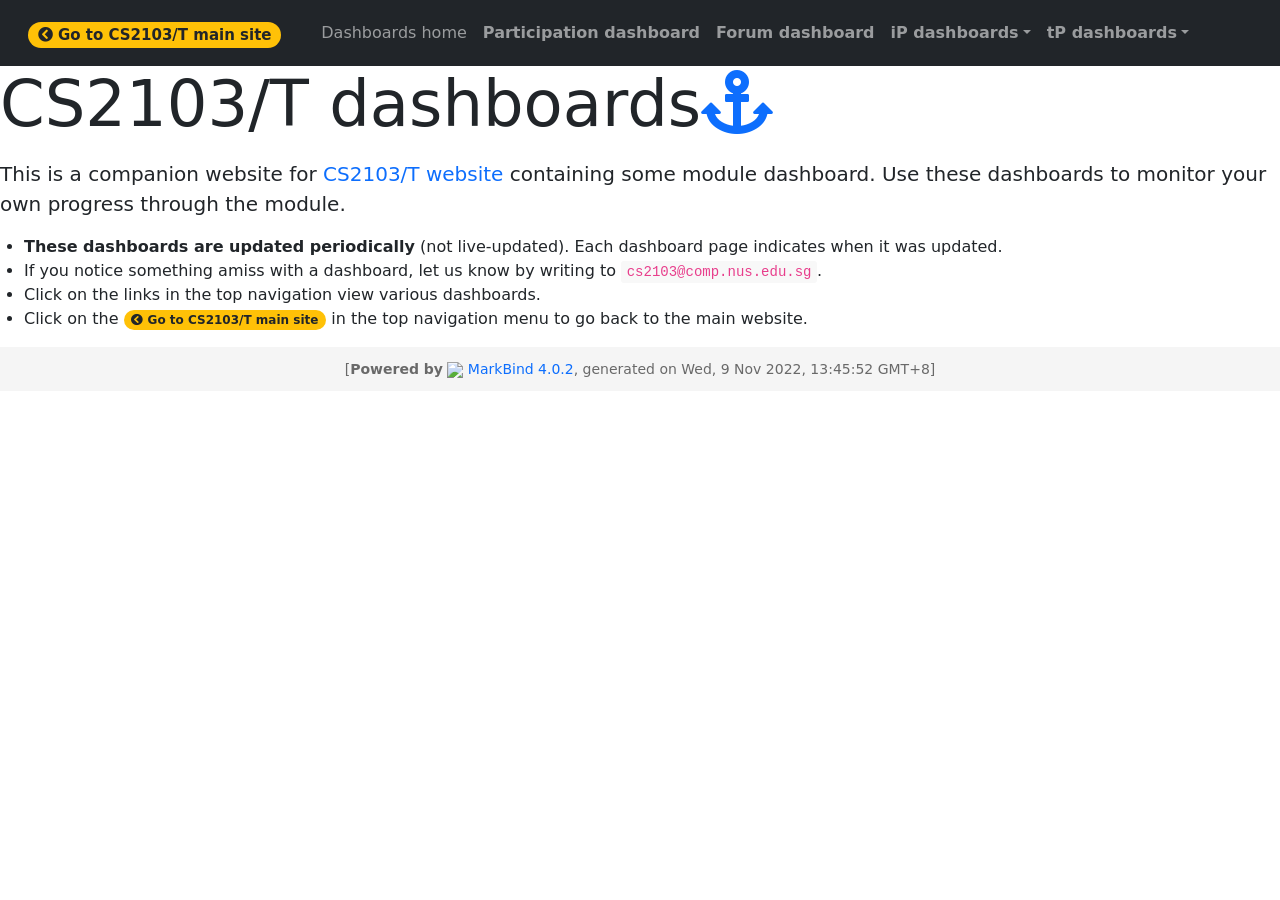
==== commit 2f0348f3: "Site Update. [skip ci]" ====
--- a/index.html
+++ b/index.html
@@ -23,7 +23,7 @@
   const baseUrl = '/dashboards'
 </script>
 <body >
-<div id="app" data-server-rendered="true"><header fixed=""><div data-v-15113a2f><nav class="navbar navbar-expand-md d-print-none navbar-dark bg-dark" data-v-15113a2f><div class="container-fluid" data-v-15113a2f><div class="navbar-left" data-v-15113a2f><a href="https://nus-cs2103-ay2223s1.github.io/website" title="Home" class="navbar-brand" data-v-15113a2f><span class="badge rounded-pill bg-warning text-dark }}" data-v-15113a2f><span data-v-15113a2f><span aria-hidden="true" class="fas fa-chevron-circle-left" data-v-15113a2f></span></span> Go to CS2103/T main site</span></a></div> <div class="navbar-default" data-v-15113a2f><ul class="navbar-nav me-auto mt-2 mt-lg-0" data-v-15113a2f> <li data-v-15113a2f><a href="/dashboards/index.html" class="nav-link" data-v-15113a2f><span data-v-15113a2f>Dashboards home</span></a></li> <li tags="m--cs2103 m--cs2113 m--tic2002 m--tic4001 m--tic4002" data-v-15113a2f><a href="/dashboards/contents/participation.html" class="nav-link" data-v-15113a2f><span data-v-15113a2f><strong data-v-15113a2f>Participation dashboard</strong></span></a></li> <li tags="m--cs2103 m--cs2113 m--tic4002" data-v-15113a2f><a href="/dashboards/contents/forum-activities.html" class="nav-link" data-v-15113a2f><span data-v-15113a2f><strong data-v-15113a2f>Forum dashboard</strong></span></a></li> <li tags="m--cs2103 m--cs2113 m--tic4001 m--tic4002" class="nav-link dropdown" data-v-2e98b3f0><a role="button" data-bs-toggle="dropdown" class="dropdown-toggle" data-v-2e98b3f0><strong data-v-2e98b3f0>iP dashboards</strong></a> <ul class="dropdown-menu" data-v-2e98b3f0> <li data-v-2e98b3f0><a href="/dashboards/contents/ip-progress.html" class="dropdown-item" data-v-2e98b3f0><span data-v-2e98b3f0><span aria-hidden="true" class="fas fa-tasks" data-v-2e98b3f0></span> iP progress</span></a></li> <li data-v-2e98b3f0><a href="/dashboards/contents/ip-comments.html" class="dropdown-item" data-v-2e98b3f0><span data-v-2e98b3f0><svg version="1.1" width="16" height="16" viewBox="0 0 16 16" aria-hidden="true" class="octicon octicon-comment" data-v-2e98b3f0><path fill-rule="evenodd" d="M2.75 2.5a.25.25 0 00-.25.25v7.5c0 .138.112.25.25.25h2a.75.75 0 01.75.75v2.19l2.72-2.72a.75.75 0 01.53-.22h4.5a.25.25 0 00.25-.25v-7.5a.25.25 0 00-.25-.25H2.75zM1 2.75C1 1.784 1.784 1 2.75 1h10.5c.966 0 1.75.784 1.75 1.75v7.5A1.75 1.75 0 0113.25 12H9.06l-2.573 2.573A1.457 1.457 0 014 13.543V12H2.75A1.75 1.75 0 011 10.25v-7.5z" data-v-2e98b3f0></path></svg> iP comments</span></a></li> <li data-v-2e98b3f0><a href="https://nus-cs2103-ay2223s1.github.io/ip-dashboard/?search=&amp;sort=groupTitle&amp;sortWithin=title&amp;timeframe=commit&amp;mergegroup=&amp;groupSelect=groupByRepos&amp;breakdown=true&amp;checkedFileTypes=java~md~fxml~sh~bat~gradle~txt" target="_blank" class="dropdown-item" data-v-2e98b3f0><span data-v-2e98b3f0><span aria-hidden="true" class="fas fa-chart-area" data-v-2e98b3f0></span> iP Code</span></a></li></ul></li> <li tags="m--cs2103 m--cs2113 m--tic4001 m--tic4002" class="nav-link dropdown" data-v-2e98b3f0><a role="button" data-bs-toggle="dropdown" class="dropdown-toggle" data-v-2e98b3f0><strong data-v-2e98b3f0>tP dashboards</strong></a> <ul class="dropdown-menu" data-v-2e98b3f0> <li data-v-2e98b3f0><a href="/dashboards/contents/tp-progress.html" class="dropdown-item" data-v-2e98b3f0><span data-v-2e98b3f0><span aria-hidden="true" class="fas fa-tasks" data-v-2e98b3f0></span> tP progress</span></a></li> <li data-v-2e98b3f0><a href="/dashboards/contents/tp-comments.html" class="dropdown-item" data-v-2e98b3f0><span data-v-2e98b3f0>tP comments</span></a></li> <li data-v-2e98b3f0><a href="https://nus-cs2103-ay2223s1.github.io/tp-dashboard/?search=&amp;sort=groupTitle&amp;sortWithin=title&amp;timeframe=commit&amp;mergegroup=&amp;groupSelect=groupByRepos&amp;breakdown=true&amp;checkedFileTypes=docs~functional-code~test-code~other" target="_blank" class="dropdown-item" data-v-2e98b3f0><span data-v-2e98b3f0><span aria-hidden="true" class="fas fa-chart-area" data-v-2e98b3f0></span> tP Code</span></a></li></ul></li></ul></div> <!----></div></nav> <div class="lower-navbar-container" style="display:none;" data-v-15113a2f><!----> <!----></div></div></header> <div id="flex-body"><div id="content-wrapper" class="fixed-header-padding"><h1 id="cs2103-t-dashboards" class="display-3"><span id="cs2103-t-dashboards" class="anchor"></span>CS2103/T dashboards<a href="#cs2103-t-dashboards" onclick="event.stopPropagation()" class="fa fa-anchor"></a></h1> <div class="lead"><p>This is a companion website for <a href="https://nus-cs2103-ay2223s1.github.io/website">CS2103/T website</a> containing some module dashboard. <strong>Use these dashboards to monitor your own progress</strong> through the module.</p></div> <ul><li><strong>These dashboards are updated periodically</strong> (not live-updated). Each dashboard page indicates when it was updated.</li> <li>If you notice something amiss with a dashboard, let us know by writing to <code class="hljs inline no-lang">cs2103@comp.nus.edu.sg</code>.</li> <li>Click on the links in the top navigation view various dashboards.</li> <li>Click on the <a href="https://nus-cs2103-ay2223s1.github.io/website"><span class="badge rounded-pill bg-warning text-dark }}"><span><span aria-hidden="true" class="fas fa-chevron-circle-left"></span></span> Go to CS2103/T main site</span></a> in the top navigation menu to go back to the main website.</li></ul> <i id="scroll-top-button" onclick="handleScrollTop()" aria-hidden="true" class="fa fa-arrow-circle-up fa-lg d-print-none"></i></div> <nav id="page-nav" class="fixed-header-padding" data-v-e8c82f88><div class="nav-component slim-scroll" data-v-e8c82f88></div> <!----></nav></div> <footer><div class="text-center"><small>[<span><strong>Powered by</strong></span> <img src="https://markbind.org/favicon.ico" width="30"> <a href="https://markbind.org/">MarkBind 4.0.2</a>, generated on Tue, 8 Nov 2022, 22:21:26 GMT+8]</small></div></footer></div>
+<div id="app" data-server-rendered="true"><header fixed=""><div data-v-15113a2f><nav class="navbar navbar-expand-md d-print-none navbar-dark bg-dark" data-v-15113a2f><div class="container-fluid" data-v-15113a2f><div class="navbar-left" data-v-15113a2f><a href="https://nus-cs2103-ay2223s1.github.io/website" title="Home" class="navbar-brand" data-v-15113a2f><span class="badge rounded-pill bg-warning text-dark }}" data-v-15113a2f><span data-v-15113a2f><span aria-hidden="true" class="fas fa-chevron-circle-left" data-v-15113a2f></span></span> Go to CS2103/T main site</span></a></div> <div class="navbar-default" data-v-15113a2f><ul class="navbar-nav me-auto mt-2 mt-lg-0" data-v-15113a2f> <li data-v-15113a2f><a href="/dashboards/index.html" class="nav-link" data-v-15113a2f><span data-v-15113a2f>Dashboards home</span></a></li> <li tags="m--cs2103 m--cs2113 m--tic2002 m--tic4001 m--tic4002" data-v-15113a2f><a href="/dashboards/contents/participation.html" class="nav-link" data-v-15113a2f><span data-v-15113a2f><strong data-v-15113a2f>Participation dashboard</strong></span></a></li> <li tags="m--cs2103 m--cs2113 m--tic4002" data-v-15113a2f><a href="/dashboards/contents/forum-activities.html" class="nav-link" data-v-15113a2f><span data-v-15113a2f><strong data-v-15113a2f>Forum dashboard</strong></span></a></li> <li tags="m--cs2103 m--cs2113 m--tic4001 m--tic4002" class="nav-link dropdown" data-v-2e98b3f0><a role="button" data-bs-toggle="dropdown" class="dropdown-toggle" data-v-2e98b3f0><strong data-v-2e98b3f0>iP dashboards</strong></a> <ul class="dropdown-menu" data-v-2e98b3f0> <li data-v-2e98b3f0><a href="/dashboards/contents/ip-progress.html" class="dropdown-item" data-v-2e98b3f0><span data-v-2e98b3f0><span aria-hidden="true" class="fas fa-tasks" data-v-2e98b3f0></span> iP progress</span></a></li> <li data-v-2e98b3f0><a href="/dashboards/contents/ip-comments.html" class="dropdown-item" data-v-2e98b3f0><span data-v-2e98b3f0><svg version="1.1" width="16" height="16" viewBox="0 0 16 16" aria-hidden="true" class="octicon octicon-comment" data-v-2e98b3f0><path fill-rule="evenodd" d="M2.75 2.5a.25.25 0 00-.25.25v7.5c0 .138.112.25.25.25h2a.75.75 0 01.75.75v2.19l2.72-2.72a.75.75 0 01.53-.22h4.5a.25.25 0 00.25-.25v-7.5a.25.25 0 00-.25-.25H2.75zM1 2.75C1 1.784 1.784 1 2.75 1h10.5c.966 0 1.75.784 1.75 1.75v7.5A1.75 1.75 0 0113.25 12H9.06l-2.573 2.573A1.457 1.457 0 014 13.543V12H2.75A1.75 1.75 0 011 10.25v-7.5z" data-v-2e98b3f0></path></svg> iP comments</span></a></li> <li data-v-2e98b3f0><a href="https://nus-cs2103-ay2223s1.github.io/ip-dashboard/?search=&amp;sort=groupTitle&amp;sortWithin=title&amp;timeframe=commit&amp;mergegroup=&amp;groupSelect=groupByRepos&amp;breakdown=true&amp;checkedFileTypes=java~md~fxml~sh~bat~gradle~txt" target="_blank" class="dropdown-item" data-v-2e98b3f0><span data-v-2e98b3f0><span aria-hidden="true" class="fas fa-chart-area" data-v-2e98b3f0></span> iP Code</span></a></li></ul></li> <li tags="m--cs2103 m--cs2113 m--tic4001 m--tic4002" class="nav-link dropdown" data-v-2e98b3f0><a role="button" data-bs-toggle="dropdown" class="dropdown-toggle" data-v-2e98b3f0><strong data-v-2e98b3f0>tP dashboards</strong></a> <ul class="dropdown-menu" data-v-2e98b3f0> <li data-v-2e98b3f0><a href="/dashboards/contents/tp-progress.html" class="dropdown-item" data-v-2e98b3f0><span data-v-2e98b3f0><span aria-hidden="true" class="fas fa-tasks" data-v-2e98b3f0></span> tP progress</span></a></li> <li data-v-2e98b3f0><a href="/dashboards/contents/tp-comments.html" class="dropdown-item" data-v-2e98b3f0><span data-v-2e98b3f0>tP comments</span></a></li> <li data-v-2e98b3f0><a href="https://nus-cs2103-ay2223s1.github.io/tp-dashboard/?search=&amp;sort=groupTitle&amp;sortWithin=title&amp;timeframe=commit&amp;mergegroup=&amp;groupSelect=groupByRepos&amp;breakdown=true&amp;checkedFileTypes=docs~functional-code~test-code~other" target="_blank" class="dropdown-item" data-v-2e98b3f0><span data-v-2e98b3f0><span aria-hidden="true" class="fas fa-chart-area" data-v-2e98b3f0></span> tP Code</span></a></li></ul></li></ul></div> <!----></div></nav> <div class="lower-navbar-container" style="display:none;" data-v-15113a2f><!----> <!----></div></div></header> <div id="flex-body"><div id="content-wrapper" class="fixed-header-padding"><h1 id="cs2103-t-dashboards" class="display-3"><span id="cs2103-t-dashboards" class="anchor"></span>CS2103/T dashboards<a href="#cs2103-t-dashboards" onclick="event.stopPropagation()" class="fa fa-anchor"></a></h1> <div class="lead"><p>This is a companion website for <a href="https://nus-cs2103-ay2223s1.github.io/website">CS2103/T website</a> containing some module dashboard. <strong>Use these dashboards to monitor your own progress</strong> through the module.</p></div> <ul><li><strong>These dashboards are updated periodically</strong> (not live-updated). Each dashboard page indicates when it was updated.</li> <li>If you notice something amiss with a dashboard, let us know by writing to <code class="hljs inline no-lang">cs2103@comp.nus.edu.sg</code>.</li> <li>Click on the links in the top navigation view various dashboards.</li> <li>Click on the <a href="https://nus-cs2103-ay2223s1.github.io/website"><span class="badge rounded-pill bg-warning text-dark }}"><span><span aria-hidden="true" class="fas fa-chevron-circle-left"></span></span> Go to CS2103/T main site</span></a> in the top navigation menu to go back to the main website.</li></ul> <i id="scroll-top-button" onclick="handleScrollTop()" aria-hidden="true" class="fa fa-arrow-circle-up fa-lg d-print-none"></i></div> <nav id="page-nav" class="fixed-header-padding" data-v-e8c82f88><div class="nav-component slim-scroll" data-v-e8c82f88></div> <!----></nav></div> <footer><div class="text-center"><small>[<span><strong>Powered by</strong></span> <img src="https://markbind.org/favicon.ico" width="30"> <a href="https://markbind.org/">MarkBind 4.0.2</a>, generated on Wed, 9 Nov 2022, 13:45:52 GMT+8]</small></div></footer></div>
 </body><script src="markbind/js/bootstrap-utility.min.js"></script>
 <script>
   MarkBind.setupWithSearch()
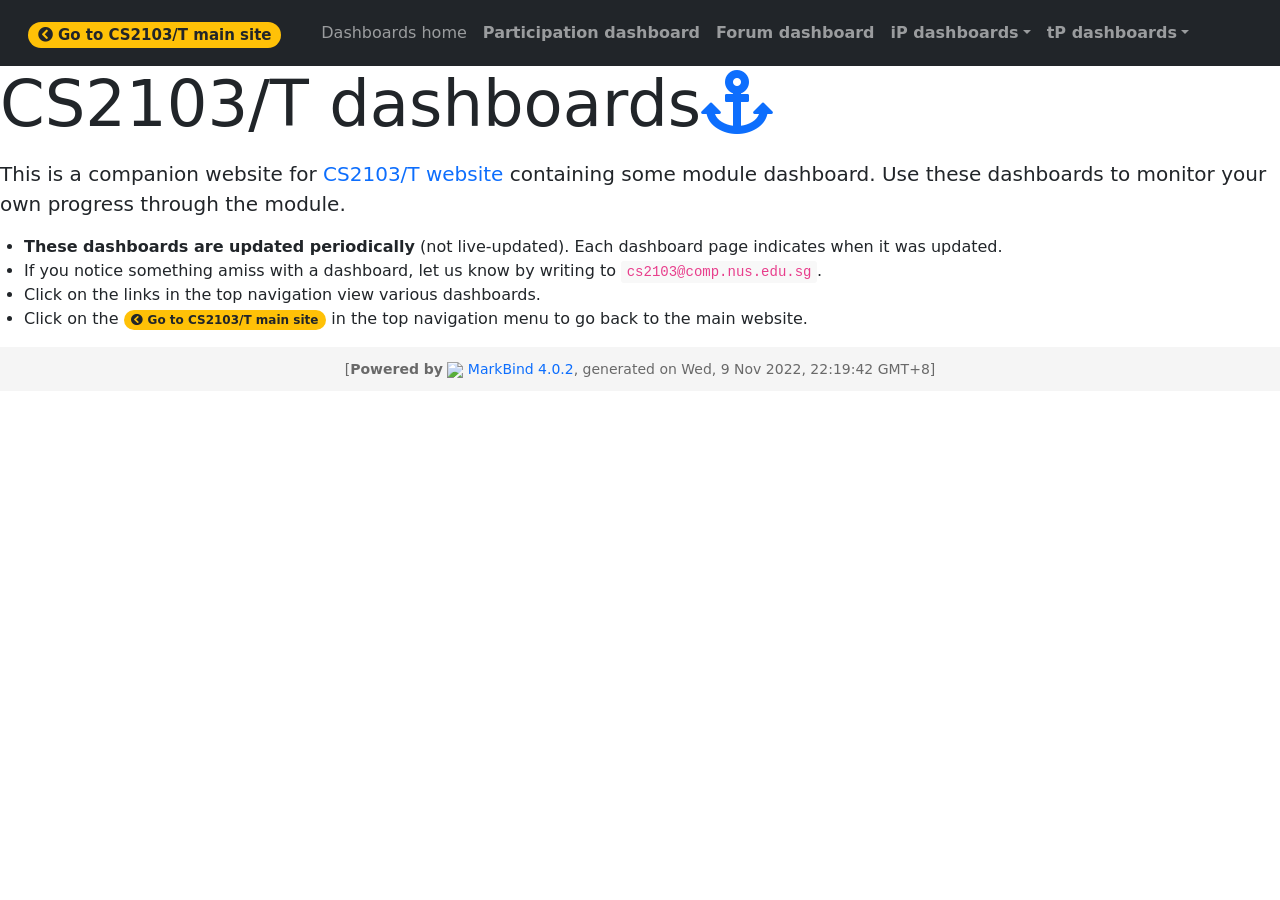
==== commit e5830908: "Site Update. [skip ci]" ====
--- a/index.html
+++ b/index.html
@@ -23,7 +23,7 @@
   const baseUrl = '/dashboards'
 </script>
 <body >
-<div id="app" data-server-rendered="true"><header fixed=""><div data-v-15113a2f><nav class="navbar navbar-expand-md d-print-none navbar-dark bg-dark" data-v-15113a2f><div class="container-fluid" data-v-15113a2f><div class="navbar-left" data-v-15113a2f><a href="https://nus-cs2103-ay2223s1.github.io/website" title="Home" class="navbar-brand" data-v-15113a2f><span class="badge rounded-pill bg-warning text-dark }}" data-v-15113a2f><span data-v-15113a2f><span aria-hidden="true" class="fas fa-chevron-circle-left" data-v-15113a2f></span></span> Go to CS2103/T main site</span></a></div> <div class="navbar-default" data-v-15113a2f><ul class="navbar-nav me-auto mt-2 mt-lg-0" data-v-15113a2f> <li data-v-15113a2f><a href="/dashboards/index.html" class="nav-link" data-v-15113a2f><span data-v-15113a2f>Dashboards home</span></a></li> <li tags="m--cs2103 m--cs2113 m--tic2002 m--tic4001 m--tic4002" data-v-15113a2f><a href="/dashboards/contents/participation.html" class="nav-link" data-v-15113a2f><span data-v-15113a2f><strong data-v-15113a2f>Participation dashboard</strong></span></a></li> <li tags="m--cs2103 m--cs2113 m--tic4002" data-v-15113a2f><a href="/dashboards/contents/forum-activities.html" class="nav-link" data-v-15113a2f><span data-v-15113a2f><strong data-v-15113a2f>Forum dashboard</strong></span></a></li> <li tags="m--cs2103 m--cs2113 m--tic4001 m--tic4002" class="nav-link dropdown" data-v-2e98b3f0><a role="button" data-bs-toggle="dropdown" class="dropdown-toggle" data-v-2e98b3f0><strong data-v-2e98b3f0>iP dashboards</strong></a> <ul class="dropdown-menu" data-v-2e98b3f0> <li data-v-2e98b3f0><a href="/dashboards/contents/ip-progress.html" class="dropdown-item" data-v-2e98b3f0><span data-v-2e98b3f0><span aria-hidden="true" class="fas fa-tasks" data-v-2e98b3f0></span> iP progress</span></a></li> <li data-v-2e98b3f0><a href="/dashboards/contents/ip-comments.html" class="dropdown-item" data-v-2e98b3f0><span data-v-2e98b3f0><svg version="1.1" width="16" height="16" viewBox="0 0 16 16" aria-hidden="true" class="octicon octicon-comment" data-v-2e98b3f0><path fill-rule="evenodd" d="M2.75 2.5a.25.25 0 00-.25.25v7.5c0 .138.112.25.25.25h2a.75.75 0 01.75.75v2.19l2.72-2.72a.75.75 0 01.53-.22h4.5a.25.25 0 00.25-.25v-7.5a.25.25 0 00-.25-.25H2.75zM1 2.75C1 1.784 1.784 1 2.75 1h10.5c.966 0 1.75.784 1.75 1.75v7.5A1.75 1.75 0 0113.25 12H9.06l-2.573 2.573A1.457 1.457 0 014 13.543V12H2.75A1.75 1.75 0 011 10.25v-7.5z" data-v-2e98b3f0></path></svg> iP comments</span></a></li> <li data-v-2e98b3f0><a href="https://nus-cs2103-ay2223s1.github.io/ip-dashboard/?search=&amp;sort=groupTitle&amp;sortWithin=title&amp;timeframe=commit&amp;mergegroup=&amp;groupSelect=groupByRepos&amp;breakdown=true&amp;checkedFileTypes=java~md~fxml~sh~bat~gradle~txt" target="_blank" class="dropdown-item" data-v-2e98b3f0><span data-v-2e98b3f0><span aria-hidden="true" class="fas fa-chart-area" data-v-2e98b3f0></span> iP Code</span></a></li></ul></li> <li tags="m--cs2103 m--cs2113 m--tic4001 m--tic4002" class="nav-link dropdown" data-v-2e98b3f0><a role="button" data-bs-toggle="dropdown" class="dropdown-toggle" data-v-2e98b3f0><strong data-v-2e98b3f0>tP dashboards</strong></a> <ul class="dropdown-menu" data-v-2e98b3f0> <li data-v-2e98b3f0><a href="/dashboards/contents/tp-progress.html" class="dropdown-item" data-v-2e98b3f0><span data-v-2e98b3f0><span aria-hidden="true" class="fas fa-tasks" data-v-2e98b3f0></span> tP progress</span></a></li> <li data-v-2e98b3f0><a href="/dashboards/contents/tp-comments.html" class="dropdown-item" data-v-2e98b3f0><span data-v-2e98b3f0>tP comments</span></a></li> <li data-v-2e98b3f0><a href="https://nus-cs2103-ay2223s1.github.io/tp-dashboard/?search=&amp;sort=groupTitle&amp;sortWithin=title&amp;timeframe=commit&amp;mergegroup=&amp;groupSelect=groupByRepos&amp;breakdown=true&amp;checkedFileTypes=docs~functional-code~test-code~other" target="_blank" class="dropdown-item" data-v-2e98b3f0><span data-v-2e98b3f0><span aria-hidden="true" class="fas fa-chart-area" data-v-2e98b3f0></span> tP Code</span></a></li></ul></li></ul></div> <!----></div></nav> <div class="lower-navbar-container" style="display:none;" data-v-15113a2f><!----> <!----></div></div></header> <div id="flex-body"><div id="content-wrapper" class="fixed-header-padding"><h1 id="cs2103-t-dashboards" class="display-3"><span id="cs2103-t-dashboards" class="anchor"></span>CS2103/T dashboards<a href="#cs2103-t-dashboards" onclick="event.stopPropagation()" class="fa fa-anchor"></a></h1> <div class="lead"><p>This is a companion website for <a href="https://nus-cs2103-ay2223s1.github.io/website">CS2103/T website</a> containing some module dashboard. <strong>Use these dashboards to monitor your own progress</strong> through the module.</p></div> <ul><li><strong>These dashboards are updated periodically</strong> (not live-updated). Each dashboard page indicates when it was updated.</li> <li>If you notice something amiss with a dashboard, let us know by writing to <code class="hljs inline no-lang">cs2103@comp.nus.edu.sg</code>.</li> <li>Click on the links in the top navigation view various dashboards.</li> <li>Click on the <a href="https://nus-cs2103-ay2223s1.github.io/website"><span class="badge rounded-pill bg-warning text-dark }}"><span><span aria-hidden="true" class="fas fa-chevron-circle-left"></span></span> Go to CS2103/T main site</span></a> in the top navigation menu to go back to the main website.</li></ul> <i id="scroll-top-button" onclick="handleScrollTop()" aria-hidden="true" class="fa fa-arrow-circle-up fa-lg d-print-none"></i></div> <nav id="page-nav" class="fixed-header-padding" data-v-e8c82f88><div class="nav-component slim-scroll" data-v-e8c82f88></div> <!----></nav></div> <footer><div class="text-center"><small>[<span><strong>Powered by</strong></span> <img src="https://markbind.org/favicon.ico" width="30"> <a href="https://markbind.org/">MarkBind 4.0.2</a>, generated on Wed, 9 Nov 2022, 13:45:52 GMT+8]</small></div></footer></div>
+<div id="app" data-server-rendered="true"><header fixed=""><div data-v-15113a2f><nav class="navbar navbar-expand-md d-print-none navbar-dark bg-dark" data-v-15113a2f><div class="container-fluid" data-v-15113a2f><div class="navbar-left" data-v-15113a2f><a href="https://nus-cs2103-ay2223s1.github.io/website" title="Home" class="navbar-brand" data-v-15113a2f><span class="badge rounded-pill bg-warning text-dark }}" data-v-15113a2f><span data-v-15113a2f><span aria-hidden="true" class="fas fa-chevron-circle-left" data-v-15113a2f></span></span> Go to CS2103/T main site</span></a></div> <div class="navbar-default" data-v-15113a2f><ul class="navbar-nav me-auto mt-2 mt-lg-0" data-v-15113a2f> <li data-v-15113a2f><a href="/dashboards/index.html" class="nav-link" data-v-15113a2f><span data-v-15113a2f>Dashboards home</span></a></li> <li tags="m--cs2103 m--cs2113 m--tic2002 m--tic4001 m--tic4002" data-v-15113a2f><a href="/dashboards/contents/participation.html" class="nav-link" data-v-15113a2f><span data-v-15113a2f><strong data-v-15113a2f>Participation dashboard</strong></span></a></li> <li tags="m--cs2103 m--cs2113 m--tic4002" data-v-15113a2f><a href="/dashboards/contents/forum-activities.html" class="nav-link" data-v-15113a2f><span data-v-15113a2f><strong data-v-15113a2f>Forum dashboard</strong></span></a></li> <li tags="m--cs2103 m--cs2113 m--tic4001 m--tic4002" class="nav-link dropdown" data-v-2e98b3f0><a role="button" data-bs-toggle="dropdown" class="dropdown-toggle" data-v-2e98b3f0><strong data-v-2e98b3f0>iP dashboards</strong></a> <ul class="dropdown-menu" data-v-2e98b3f0> <li data-v-2e98b3f0><a href="/dashboards/contents/ip-progress.html" class="dropdown-item" data-v-2e98b3f0><span data-v-2e98b3f0><span aria-hidden="true" class="fas fa-tasks" data-v-2e98b3f0></span> iP progress</span></a></li> <li data-v-2e98b3f0><a href="/dashboards/contents/ip-comments.html" class="dropdown-item" data-v-2e98b3f0><span data-v-2e98b3f0><svg version="1.1" width="16" height="16" viewBox="0 0 16 16" aria-hidden="true" class="octicon octicon-comment" data-v-2e98b3f0><path fill-rule="evenodd" d="M2.75 2.5a.25.25 0 00-.25.25v7.5c0 .138.112.25.25.25h2a.75.75 0 01.75.75v2.19l2.72-2.72a.75.75 0 01.53-.22h4.5a.25.25 0 00.25-.25v-7.5a.25.25 0 00-.25-.25H2.75zM1 2.75C1 1.784 1.784 1 2.75 1h10.5c.966 0 1.75.784 1.75 1.75v7.5A1.75 1.75 0 0113.25 12H9.06l-2.573 2.573A1.457 1.457 0 014 13.543V12H2.75A1.75 1.75 0 011 10.25v-7.5z" data-v-2e98b3f0></path></svg> iP comments</span></a></li> <li data-v-2e98b3f0><a href="https://nus-cs2103-ay2223s1.github.io/ip-dashboard/?search=&amp;sort=groupTitle&amp;sortWithin=title&amp;timeframe=commit&amp;mergegroup=&amp;groupSelect=groupByRepos&amp;breakdown=true&amp;checkedFileTypes=java~md~fxml~sh~bat~gradle~txt" target="_blank" class="dropdown-item" data-v-2e98b3f0><span data-v-2e98b3f0><span aria-hidden="true" class="fas fa-chart-area" data-v-2e98b3f0></span> iP Code</span></a></li></ul></li> <li tags="m--cs2103 m--cs2113 m--tic4001 m--tic4002" class="nav-link dropdown" data-v-2e98b3f0><a role="button" data-bs-toggle="dropdown" class="dropdown-toggle" data-v-2e98b3f0><strong data-v-2e98b3f0>tP dashboards</strong></a> <ul class="dropdown-menu" data-v-2e98b3f0> <li data-v-2e98b3f0><a href="/dashboards/contents/tp-progress.html" class="dropdown-item" data-v-2e98b3f0><span data-v-2e98b3f0><span aria-hidden="true" class="fas fa-tasks" data-v-2e98b3f0></span> tP progress</span></a></li> <li data-v-2e98b3f0><a href="/dashboards/contents/tp-comments.html" class="dropdown-item" data-v-2e98b3f0><span data-v-2e98b3f0>tP comments</span></a></li> <li data-v-2e98b3f0><a href="https://nus-cs2103-ay2223s1.github.io/tp-dashboard/?search=&amp;sort=groupTitle&amp;sortWithin=title&amp;timeframe=commit&amp;mergegroup=&amp;groupSelect=groupByRepos&amp;breakdown=true&amp;checkedFileTypes=docs~functional-code~test-code~other" target="_blank" class="dropdown-item" data-v-2e98b3f0><span data-v-2e98b3f0><span aria-hidden="true" class="fas fa-chart-area" data-v-2e98b3f0></span> tP Code</span></a></li></ul></li></ul></div> <!----></div></nav> <div class="lower-navbar-container" style="display:none;" data-v-15113a2f><!----> <!----></div></div></header> <div id="flex-body"><div id="content-wrapper" class="fixed-header-padding"><h1 id="cs2103-t-dashboards" class="display-3"><span id="cs2103-t-dashboards" class="anchor"></span>CS2103/T dashboards<a href="#cs2103-t-dashboards" onclick="event.stopPropagation()" class="fa fa-anchor"></a></h1> <div class="lead"><p>This is a companion website for <a href="https://nus-cs2103-ay2223s1.github.io/website">CS2103/T website</a> containing some module dashboard. <strong>Use these dashboards to monitor your own progress</strong> through the module.</p></div> <ul><li><strong>These dashboards are updated periodically</strong> (not live-updated). Each dashboard page indicates when it was updated.</li> <li>If you notice something amiss with a dashboard, let us know by writing to <code class="hljs inline no-lang">cs2103@comp.nus.edu.sg</code>.</li> <li>Click on the links in the top navigation view various dashboards.</li> <li>Click on the <a href="https://nus-cs2103-ay2223s1.github.io/website"><span class="badge rounded-pill bg-warning text-dark }}"><span><span aria-hidden="true" class="fas fa-chevron-circle-left"></span></span> Go to CS2103/T main site</span></a> in the top navigation menu to go back to the main website.</li></ul> <i id="scroll-top-button" onclick="handleScrollTop()" aria-hidden="true" class="fa fa-arrow-circle-up fa-lg d-print-none"></i></div> <nav id="page-nav" class="fixed-header-padding" data-v-e8c82f88><div class="nav-component slim-scroll" data-v-e8c82f88></div> <!----></nav></div> <footer><div class="text-center"><small>[<span><strong>Powered by</strong></span> <img src="https://markbind.org/favicon.ico" width="30"> <a href="https://markbind.org/">MarkBind 4.0.2</a>, generated on Wed, 9 Nov 2022, 22:19:42 GMT+8]</small></div></footer></div>
 </body><script src="markbind/js/bootstrap-utility.min.js"></script>
 <script>
   MarkBind.setupWithSearch()
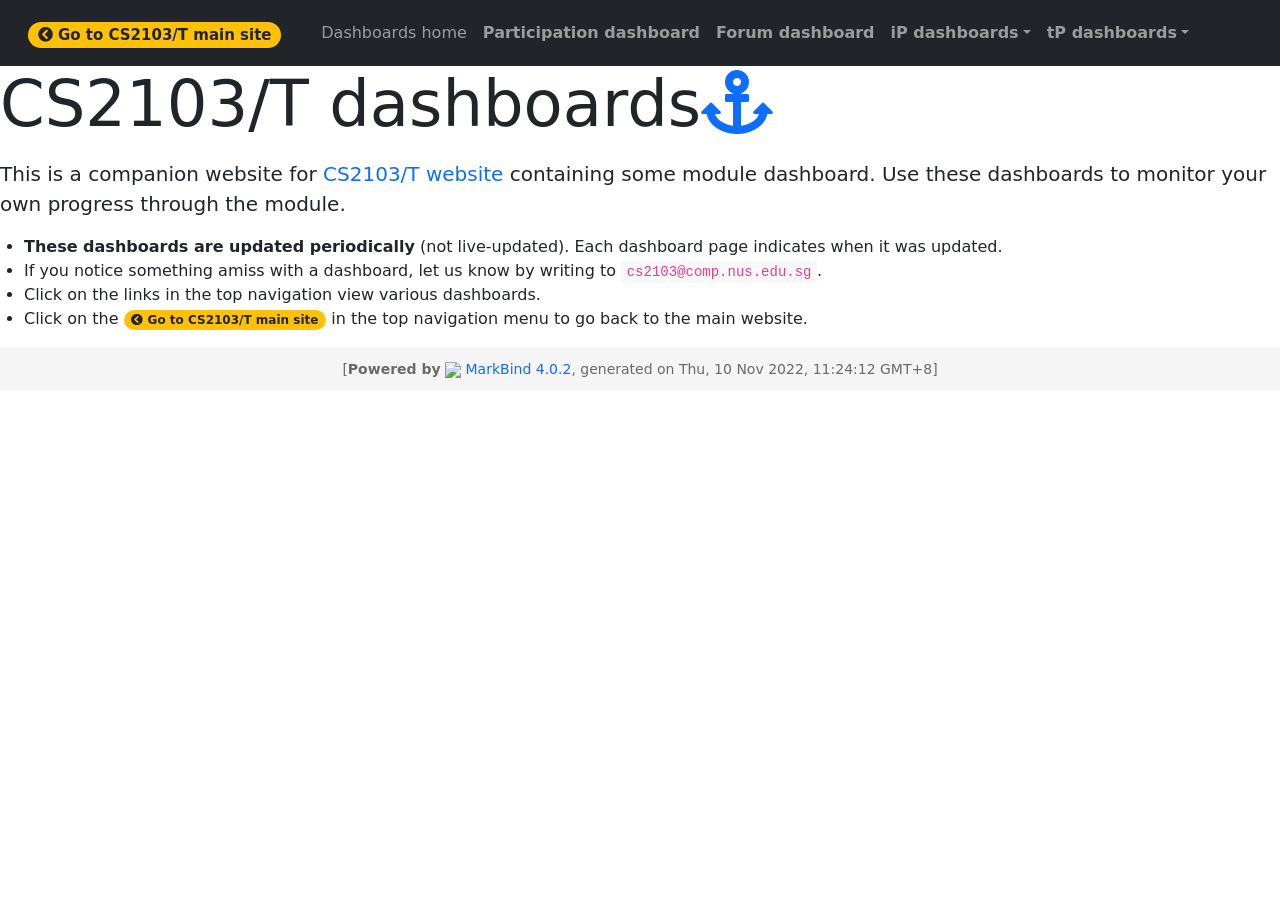
==== commit 59b0fb9a: "Site Update. [skip ci]" ====
--- a/index.html
+++ b/index.html
@@ -23,7 +23,7 @@
   const baseUrl = '/dashboards'
 </script>
 <body >
-<div id="app" data-server-rendered="true"><header fixed=""><div data-v-15113a2f><nav class="navbar navbar-expand-md d-print-none navbar-dark bg-dark" data-v-15113a2f><div class="container-fluid" data-v-15113a2f><div class="navbar-left" data-v-15113a2f><a href="https://nus-cs2103-ay2223s1.github.io/website" title="Home" class="navbar-brand" data-v-15113a2f><span class="badge rounded-pill bg-warning text-dark }}" data-v-15113a2f><span data-v-15113a2f><span aria-hidden="true" class="fas fa-chevron-circle-left" data-v-15113a2f></span></span> Go to CS2103/T main site</span></a></div> <div class="navbar-default" data-v-15113a2f><ul class="navbar-nav me-auto mt-2 mt-lg-0" data-v-15113a2f> <li data-v-15113a2f><a href="/dashboards/index.html" class="nav-link" data-v-15113a2f><span data-v-15113a2f>Dashboards home</span></a></li> <li tags="m--cs2103 m--cs2113 m--tic2002 m--tic4001 m--tic4002" data-v-15113a2f><a href="/dashboards/contents/participation.html" class="nav-link" data-v-15113a2f><span data-v-15113a2f><strong data-v-15113a2f>Participation dashboard</strong></span></a></li> <li tags="m--cs2103 m--cs2113 m--tic4002" data-v-15113a2f><a href="/dashboards/contents/forum-activities.html" class="nav-link" data-v-15113a2f><span data-v-15113a2f><strong data-v-15113a2f>Forum dashboard</strong></span></a></li> <li tags="m--cs2103 m--cs2113 m--tic4001 m--tic4002" class="nav-link dropdown" data-v-2e98b3f0><a role="button" data-bs-toggle="dropdown" class="dropdown-toggle" data-v-2e98b3f0><strong data-v-2e98b3f0>iP dashboards</strong></a> <ul class="dropdown-menu" data-v-2e98b3f0> <li data-v-2e98b3f0><a href="/dashboards/contents/ip-progress.html" class="dropdown-item" data-v-2e98b3f0><span data-v-2e98b3f0><span aria-hidden="true" class="fas fa-tasks" data-v-2e98b3f0></span> iP progress</span></a></li> <li data-v-2e98b3f0><a href="/dashboards/contents/ip-comments.html" class="dropdown-item" data-v-2e98b3f0><span data-v-2e98b3f0><svg version="1.1" width="16" height="16" viewBox="0 0 16 16" aria-hidden="true" class="octicon octicon-comment" data-v-2e98b3f0><path fill-rule="evenodd" d="M2.75 2.5a.25.25 0 00-.25.25v7.5c0 .138.112.25.25.25h2a.75.75 0 01.75.75v2.19l2.72-2.72a.75.75 0 01.53-.22h4.5a.25.25 0 00.25-.25v-7.5a.25.25 0 00-.25-.25H2.75zM1 2.75C1 1.784 1.784 1 2.75 1h10.5c.966 0 1.75.784 1.75 1.75v7.5A1.75 1.75 0 0113.25 12H9.06l-2.573 2.573A1.457 1.457 0 014 13.543V12H2.75A1.75 1.75 0 011 10.25v-7.5z" data-v-2e98b3f0></path></svg> iP comments</span></a></li> <li data-v-2e98b3f0><a href="https://nus-cs2103-ay2223s1.github.io/ip-dashboard/?search=&amp;sort=groupTitle&amp;sortWithin=title&amp;timeframe=commit&amp;mergegroup=&amp;groupSelect=groupByRepos&amp;breakdown=true&amp;checkedFileTypes=java~md~fxml~sh~bat~gradle~txt" target="_blank" class="dropdown-item" data-v-2e98b3f0><span data-v-2e98b3f0><span aria-hidden="true" class="fas fa-chart-area" data-v-2e98b3f0></span> iP Code</span></a></li></ul></li> <li tags="m--cs2103 m--cs2113 m--tic4001 m--tic4002" class="nav-link dropdown" data-v-2e98b3f0><a role="button" data-bs-toggle="dropdown" class="dropdown-toggle" data-v-2e98b3f0><strong data-v-2e98b3f0>tP dashboards</strong></a> <ul class="dropdown-menu" data-v-2e98b3f0> <li data-v-2e98b3f0><a href="/dashboards/contents/tp-progress.html" class="dropdown-item" data-v-2e98b3f0><span data-v-2e98b3f0><span aria-hidden="true" class="fas fa-tasks" data-v-2e98b3f0></span> tP progress</span></a></li> <li data-v-2e98b3f0><a href="/dashboards/contents/tp-comments.html" class="dropdown-item" data-v-2e98b3f0><span data-v-2e98b3f0>tP comments</span></a></li> <li data-v-2e98b3f0><a href="https://nus-cs2103-ay2223s1.github.io/tp-dashboard/?search=&amp;sort=groupTitle&amp;sortWithin=title&amp;timeframe=commit&amp;mergegroup=&amp;groupSelect=groupByRepos&amp;breakdown=true&amp;checkedFileTypes=docs~functional-code~test-code~other" target="_blank" class="dropdown-item" data-v-2e98b3f0><span data-v-2e98b3f0><span aria-hidden="true" class="fas fa-chart-area" data-v-2e98b3f0></span> tP Code</span></a></li></ul></li></ul></div> <!----></div></nav> <div class="lower-navbar-container" style="display:none;" data-v-15113a2f><!----> <!----></div></div></header> <div id="flex-body"><div id="content-wrapper" class="fixed-header-padding"><h1 id="cs2103-t-dashboards" class="display-3"><span id="cs2103-t-dashboards" class="anchor"></span>CS2103/T dashboards<a href="#cs2103-t-dashboards" onclick="event.stopPropagation()" class="fa fa-anchor"></a></h1> <div class="lead"><p>This is a companion website for <a href="https://nus-cs2103-ay2223s1.github.io/website">CS2103/T website</a> containing some module dashboard. <strong>Use these dashboards to monitor your own progress</strong> through the module.</p></div> <ul><li><strong>These dashboards are updated periodically</strong> (not live-updated). Each dashboard page indicates when it was updated.</li> <li>If you notice something amiss with a dashboard, let us know by writing to <code class="hljs inline no-lang">cs2103@comp.nus.edu.sg</code>.</li> <li>Click on the links in the top navigation view various dashboards.</li> <li>Click on the <a href="https://nus-cs2103-ay2223s1.github.io/website"><span class="badge rounded-pill bg-warning text-dark }}"><span><span aria-hidden="true" class="fas fa-chevron-circle-left"></span></span> Go to CS2103/T main site</span></a> in the top navigation menu to go back to the main website.</li></ul> <i id="scroll-top-button" onclick="handleScrollTop()" aria-hidden="true" class="fa fa-arrow-circle-up fa-lg d-print-none"></i></div> <nav id="page-nav" class="fixed-header-padding" data-v-e8c82f88><div class="nav-component slim-scroll" data-v-e8c82f88></div> <!----></nav></div> <footer><div class="text-center"><small>[<span><strong>Powered by</strong></span> <img src="https://markbind.org/favicon.ico" width="30"> <a href="https://markbind.org/">MarkBind 4.0.2</a>, generated on Wed, 9 Nov 2022, 22:19:42 GMT+8]</small></div></footer></div>
+<div id="app" data-server-rendered="true"><header fixed=""><div data-v-15113a2f><nav class="navbar navbar-expand-md d-print-none navbar-dark bg-dark" data-v-15113a2f><div class="container-fluid" data-v-15113a2f><div class="navbar-left" data-v-15113a2f><a href="https://nus-cs2103-ay2223s1.github.io/website" title="Home" class="navbar-brand" data-v-15113a2f><span class="badge rounded-pill bg-warning text-dark }}" data-v-15113a2f><span data-v-15113a2f><span aria-hidden="true" class="fas fa-chevron-circle-left" data-v-15113a2f></span></span> Go to CS2103/T main site</span></a></div> <div class="navbar-default" data-v-15113a2f><ul class="navbar-nav me-auto mt-2 mt-lg-0" data-v-15113a2f> <li data-v-15113a2f><a href="/dashboards/index.html" class="nav-link" data-v-15113a2f><span data-v-15113a2f>Dashboards home</span></a></li> <li tags="m--cs2103 m--cs2113 m--tic2002 m--tic4001 m--tic4002" data-v-15113a2f><a href="/dashboards/contents/participation.html" class="nav-link" data-v-15113a2f><span data-v-15113a2f><strong data-v-15113a2f>Participation dashboard</strong></span></a></li> <li tags="m--cs2103 m--cs2113 m--tic4002" data-v-15113a2f><a href="/dashboards/contents/forum-activities.html" class="nav-link" data-v-15113a2f><span data-v-15113a2f><strong data-v-15113a2f>Forum dashboard</strong></span></a></li> <li tags="m--cs2103 m--cs2113 m--tic4001 m--tic4002" class="nav-link dropdown" data-v-2e98b3f0><a role="button" data-bs-toggle="dropdown" class="dropdown-toggle" data-v-2e98b3f0><strong data-v-2e98b3f0>iP dashboards</strong></a> <ul class="dropdown-menu" data-v-2e98b3f0> <li data-v-2e98b3f0><a href="/dashboards/contents/ip-progress.html" class="dropdown-item" data-v-2e98b3f0><span data-v-2e98b3f0><span aria-hidden="true" class="fas fa-tasks" data-v-2e98b3f0></span> iP progress</span></a></li> <li data-v-2e98b3f0><a href="/dashboards/contents/ip-comments.html" class="dropdown-item" data-v-2e98b3f0><span data-v-2e98b3f0><svg version="1.1" width="16" height="16" viewBox="0 0 16 16" aria-hidden="true" class="octicon octicon-comment" data-v-2e98b3f0><path fill-rule="evenodd" d="M2.75 2.5a.25.25 0 00-.25.25v7.5c0 .138.112.25.25.25h2a.75.75 0 01.75.75v2.19l2.72-2.72a.75.75 0 01.53-.22h4.5a.25.25 0 00.25-.25v-7.5a.25.25 0 00-.25-.25H2.75zM1 2.75C1 1.784 1.784 1 2.75 1h10.5c.966 0 1.75.784 1.75 1.75v7.5A1.75 1.75 0 0113.25 12H9.06l-2.573 2.573A1.457 1.457 0 014 13.543V12H2.75A1.75 1.75 0 011 10.25v-7.5z" data-v-2e98b3f0></path></svg> iP comments</span></a></li> <li data-v-2e98b3f0><a href="https://nus-cs2103-ay2223s1.github.io/ip-dashboard/?search=&amp;sort=groupTitle&amp;sortWithin=title&amp;timeframe=commit&amp;mergegroup=&amp;groupSelect=groupByRepos&amp;breakdown=true&amp;checkedFileTypes=java~md~fxml~sh~bat~gradle~txt" target="_blank" class="dropdown-item" data-v-2e98b3f0><span data-v-2e98b3f0><span aria-hidden="true" class="fas fa-chart-area" data-v-2e98b3f0></span> iP Code</span></a></li></ul></li> <li tags="m--cs2103 m--cs2113 m--tic4001 m--tic4002" class="nav-link dropdown" data-v-2e98b3f0><a role="button" data-bs-toggle="dropdown" class="dropdown-toggle" data-v-2e98b3f0><strong data-v-2e98b3f0>tP dashboards</strong></a> <ul class="dropdown-menu" data-v-2e98b3f0> <li data-v-2e98b3f0><a href="/dashboards/contents/tp-progress.html" class="dropdown-item" data-v-2e98b3f0><span data-v-2e98b3f0><span aria-hidden="true" class="fas fa-tasks" data-v-2e98b3f0></span> tP progress</span></a></li> <li data-v-2e98b3f0><a href="/dashboards/contents/tp-comments.html" class="dropdown-item" data-v-2e98b3f0><span data-v-2e98b3f0>tP comments</span></a></li> <li data-v-2e98b3f0><a href="https://nus-cs2103-ay2223s1.github.io/tp-dashboard/?search=&amp;sort=groupTitle&amp;sortWithin=title&amp;timeframe=commit&amp;mergegroup=&amp;groupSelect=groupByRepos&amp;breakdown=true&amp;checkedFileTypes=docs~functional-code~test-code~other" target="_blank" class="dropdown-item" data-v-2e98b3f0><span data-v-2e98b3f0><span aria-hidden="true" class="fas fa-chart-area" data-v-2e98b3f0></span> tP Code</span></a></li></ul></li></ul></div> <!----></div></nav> <div class="lower-navbar-container" style="display:none;" data-v-15113a2f><!----> <!----></div></div></header> <div id="flex-body"><div id="content-wrapper" class="fixed-header-padding"><h1 id="cs2103-t-dashboards" class="display-3"><span id="cs2103-t-dashboards" class="anchor"></span>CS2103/T dashboards<a href="#cs2103-t-dashboards" onclick="event.stopPropagation()" class="fa fa-anchor"></a></h1> <div class="lead"><p>This is a companion website for <a href="https://nus-cs2103-ay2223s1.github.io/website">CS2103/T website</a> containing some module dashboard. <strong>Use these dashboards to monitor your own progress</strong> through the module.</p></div> <ul><li><strong>These dashboards are updated periodically</strong> (not live-updated). Each dashboard page indicates when it was updated.</li> <li>If you notice something amiss with a dashboard, let us know by writing to <code class="hljs inline no-lang">cs2103@comp.nus.edu.sg</code>.</li> <li>Click on the links in the top navigation view various dashboards.</li> <li>Click on the <a href="https://nus-cs2103-ay2223s1.github.io/website"><span class="badge rounded-pill bg-warning text-dark }}"><span><span aria-hidden="true" class="fas fa-chevron-circle-left"></span></span> Go to CS2103/T main site</span></a> in the top navigation menu to go back to the main website.</li></ul> <i id="scroll-top-button" onclick="handleScrollTop()" aria-hidden="true" class="fa fa-arrow-circle-up fa-lg d-print-none"></i></div> <nav id="page-nav" class="fixed-header-padding" data-v-e8c82f88><div class="nav-component slim-scroll" data-v-e8c82f88></div> <!----></nav></div> <footer><div class="text-center"><small>[<span><strong>Powered by</strong></span> <img src="https://markbind.org/favicon.ico" width="30"> <a href="https://markbind.org/">MarkBind 4.0.2</a>, generated on Thu, 10 Nov 2022, 11:24:12 GMT+8]</small></div></footer></div>
 </body><script src="markbind/js/bootstrap-utility.min.js"></script>
 <script>
   MarkBind.setupWithSearch()
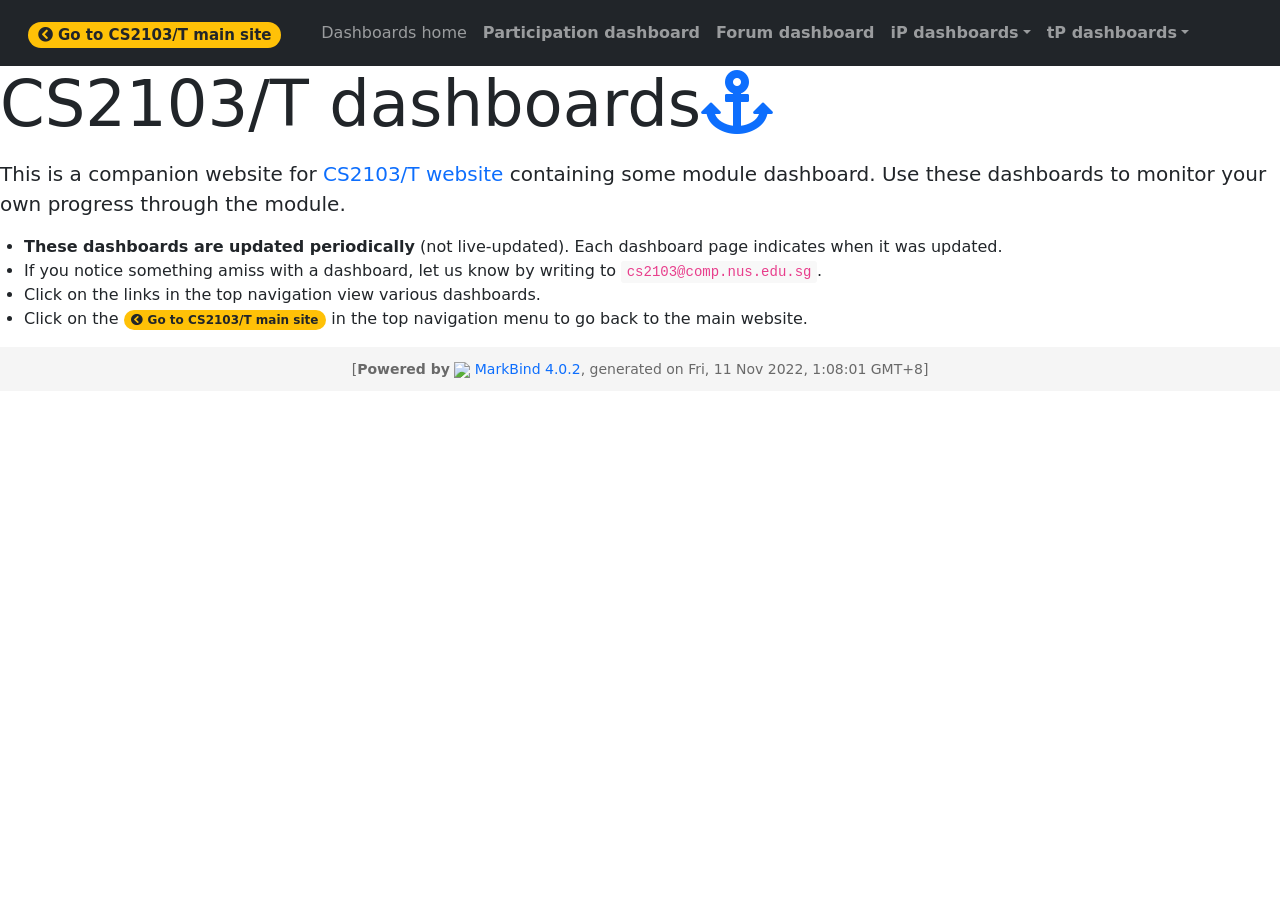
==== commit f59b59f3: "Site Update. [skip ci]" ====
--- a/index.html
+++ b/index.html
@@ -23,7 +23,7 @@
   const baseUrl = '/dashboards'
 </script>
 <body >
-<div id="app" data-server-rendered="true"><header fixed=""><div data-v-15113a2f><nav class="navbar navbar-expand-md d-print-none navbar-dark bg-dark" data-v-15113a2f><div class="container-fluid" data-v-15113a2f><div class="navbar-left" data-v-15113a2f><a href="https://nus-cs2103-ay2223s1.github.io/website" title="Home" class="navbar-brand" data-v-15113a2f><span class="badge rounded-pill bg-warning text-dark }}" data-v-15113a2f><span data-v-15113a2f><span aria-hidden="true" class="fas fa-chevron-circle-left" data-v-15113a2f></span></span> Go to CS2103/T main site</span></a></div> <div class="navbar-default" data-v-15113a2f><ul class="navbar-nav me-auto mt-2 mt-lg-0" data-v-15113a2f> <li data-v-15113a2f><a href="/dashboards/index.html" class="nav-link" data-v-15113a2f><span data-v-15113a2f>Dashboards home</span></a></li> <li tags="m--cs2103 m--cs2113 m--tic2002 m--tic4001 m--tic4002" data-v-15113a2f><a href="/dashboards/contents/participation.html" class="nav-link" data-v-15113a2f><span data-v-15113a2f><strong data-v-15113a2f>Participation dashboard</strong></span></a></li> <li tags="m--cs2103 m--cs2113 m--tic4002" data-v-15113a2f><a href="/dashboards/contents/forum-activities.html" class="nav-link" data-v-15113a2f><span data-v-15113a2f><strong data-v-15113a2f>Forum dashboard</strong></span></a></li> <li tags="m--cs2103 m--cs2113 m--tic4001 m--tic4002" class="nav-link dropdown" data-v-2e98b3f0><a role="button" data-bs-toggle="dropdown" class="dropdown-toggle" data-v-2e98b3f0><strong data-v-2e98b3f0>iP dashboards</strong></a> <ul class="dropdown-menu" data-v-2e98b3f0> <li data-v-2e98b3f0><a href="/dashboards/contents/ip-progress.html" class="dropdown-item" data-v-2e98b3f0><span data-v-2e98b3f0><span aria-hidden="true" class="fas fa-tasks" data-v-2e98b3f0></span> iP progress</span></a></li> <li data-v-2e98b3f0><a href="/dashboards/contents/ip-comments.html" class="dropdown-item" data-v-2e98b3f0><span data-v-2e98b3f0><svg version="1.1" width="16" height="16" viewBox="0 0 16 16" aria-hidden="true" class="octicon octicon-comment" data-v-2e98b3f0><path fill-rule="evenodd" d="M2.75 2.5a.25.25 0 00-.25.25v7.5c0 .138.112.25.25.25h2a.75.75 0 01.75.75v2.19l2.72-2.72a.75.75 0 01.53-.22h4.5a.25.25 0 00.25-.25v-7.5a.25.25 0 00-.25-.25H2.75zM1 2.75C1 1.784 1.784 1 2.75 1h10.5c.966 0 1.75.784 1.75 1.75v7.5A1.75 1.75 0 0113.25 12H9.06l-2.573 2.573A1.457 1.457 0 014 13.543V12H2.75A1.75 1.75 0 011 10.25v-7.5z" data-v-2e98b3f0></path></svg> iP comments</span></a></li> <li data-v-2e98b3f0><a href="https://nus-cs2103-ay2223s1.github.io/ip-dashboard/?search=&amp;sort=groupTitle&amp;sortWithin=title&amp;timeframe=commit&amp;mergegroup=&amp;groupSelect=groupByRepos&amp;breakdown=true&amp;checkedFileTypes=java~md~fxml~sh~bat~gradle~txt" target="_blank" class="dropdown-item" data-v-2e98b3f0><span data-v-2e98b3f0><span aria-hidden="true" class="fas fa-chart-area" data-v-2e98b3f0></span> iP Code</span></a></li></ul></li> <li tags="m--cs2103 m--cs2113 m--tic4001 m--tic4002" class="nav-link dropdown" data-v-2e98b3f0><a role="button" data-bs-toggle="dropdown" class="dropdown-toggle" data-v-2e98b3f0><strong data-v-2e98b3f0>tP dashboards</strong></a> <ul class="dropdown-menu" data-v-2e98b3f0> <li data-v-2e98b3f0><a href="/dashboards/contents/tp-progress.html" class="dropdown-item" data-v-2e98b3f0><span data-v-2e98b3f0><span aria-hidden="true" class="fas fa-tasks" data-v-2e98b3f0></span> tP progress</span></a></li> <li data-v-2e98b3f0><a href="/dashboards/contents/tp-comments.html" class="dropdown-item" data-v-2e98b3f0><span data-v-2e98b3f0>tP comments</span></a></li> <li data-v-2e98b3f0><a href="https://nus-cs2103-ay2223s1.github.io/tp-dashboard/?search=&amp;sort=groupTitle&amp;sortWithin=title&amp;timeframe=commit&amp;mergegroup=&amp;groupSelect=groupByRepos&amp;breakdown=true&amp;checkedFileTypes=docs~functional-code~test-code~other" target="_blank" class="dropdown-item" data-v-2e98b3f0><span data-v-2e98b3f0><span aria-hidden="true" class="fas fa-chart-area" data-v-2e98b3f0></span> tP Code</span></a></li></ul></li></ul></div> <!----></div></nav> <div class="lower-navbar-container" style="display:none;" data-v-15113a2f><!----> <!----></div></div></header> <div id="flex-body"><div id="content-wrapper" class="fixed-header-padding"><h1 id="cs2103-t-dashboards" class="display-3"><span id="cs2103-t-dashboards" class="anchor"></span>CS2103/T dashboards<a href="#cs2103-t-dashboards" onclick="event.stopPropagation()" class="fa fa-anchor"></a></h1> <div class="lead"><p>This is a companion website for <a href="https://nus-cs2103-ay2223s1.github.io/website">CS2103/T website</a> containing some module dashboard. <strong>Use these dashboards to monitor your own progress</strong> through the module.</p></div> <ul><li><strong>These dashboards are updated periodically</strong> (not live-updated). Each dashboard page indicates when it was updated.</li> <li>If you notice something amiss with a dashboard, let us know by writing to <code class="hljs inline no-lang">cs2103@comp.nus.edu.sg</code>.</li> <li>Click on the links in the top navigation view various dashboards.</li> <li>Click on the <a href="https://nus-cs2103-ay2223s1.github.io/website"><span class="badge rounded-pill bg-warning text-dark }}"><span><span aria-hidden="true" class="fas fa-chevron-circle-left"></span></span> Go to CS2103/T main site</span></a> in the top navigation menu to go back to the main website.</li></ul> <i id="scroll-top-button" onclick="handleScrollTop()" aria-hidden="true" class="fa fa-arrow-circle-up fa-lg d-print-none"></i></div> <nav id="page-nav" class="fixed-header-padding" data-v-e8c82f88><div class="nav-component slim-scroll" data-v-e8c82f88></div> <!----></nav></div> <footer><div class="text-center"><small>[<span><strong>Powered by</strong></span> <img src="https://markbind.org/favicon.ico" width="30"> <a href="https://markbind.org/">MarkBind 4.0.2</a>, generated on Thu, 10 Nov 2022, 11:24:12 GMT+8]</small></div></footer></div>
+<div id="app" data-server-rendered="true"><header fixed=""><div data-v-15113a2f><nav class="navbar navbar-expand-md d-print-none navbar-dark bg-dark" data-v-15113a2f><div class="container-fluid" data-v-15113a2f><div class="navbar-left" data-v-15113a2f><a href="https://nus-cs2103-ay2223s1.github.io/website" title="Home" class="navbar-brand" data-v-15113a2f><span class="badge rounded-pill bg-warning text-dark }}" data-v-15113a2f><span data-v-15113a2f><span aria-hidden="true" class="fas fa-chevron-circle-left" data-v-15113a2f></span></span> Go to CS2103/T main site</span></a></div> <div class="navbar-default" data-v-15113a2f><ul class="navbar-nav me-auto mt-2 mt-lg-0" data-v-15113a2f> <li data-v-15113a2f><a href="/dashboards/index.html" class="nav-link" data-v-15113a2f><span data-v-15113a2f>Dashboards home</span></a></li> <li tags="m--cs2103 m--cs2113 m--tic2002 m--tic4001 m--tic4002" data-v-15113a2f><a href="/dashboards/contents/participation.html" class="nav-link" data-v-15113a2f><span data-v-15113a2f><strong data-v-15113a2f>Participation dashboard</strong></span></a></li> <li tags="m--cs2103 m--cs2113 m--tic4002" data-v-15113a2f><a href="/dashboards/contents/forum-activities.html" class="nav-link" data-v-15113a2f><span data-v-15113a2f><strong data-v-15113a2f>Forum dashboard</strong></span></a></li> <li tags="m--cs2103 m--cs2113 m--tic4001 m--tic4002" class="nav-link dropdown" data-v-2e98b3f0><a role="button" data-bs-toggle="dropdown" class="dropdown-toggle" data-v-2e98b3f0><strong data-v-2e98b3f0>iP dashboards</strong></a> <ul class="dropdown-menu" data-v-2e98b3f0> <li data-v-2e98b3f0><a href="/dashboards/contents/ip-progress.html" class="dropdown-item" data-v-2e98b3f0><span data-v-2e98b3f0><span aria-hidden="true" class="fas fa-tasks" data-v-2e98b3f0></span> iP progress</span></a></li> <li data-v-2e98b3f0><a href="/dashboards/contents/ip-comments.html" class="dropdown-item" data-v-2e98b3f0><span data-v-2e98b3f0><svg version="1.1" width="16" height="16" viewBox="0 0 16 16" aria-hidden="true" class="octicon octicon-comment" data-v-2e98b3f0><path fill-rule="evenodd" d="M2.75 2.5a.25.25 0 00-.25.25v7.5c0 .138.112.25.25.25h2a.75.75 0 01.75.75v2.19l2.72-2.72a.75.75 0 01.53-.22h4.5a.25.25 0 00.25-.25v-7.5a.25.25 0 00-.25-.25H2.75zM1 2.75C1 1.784 1.784 1 2.75 1h10.5c.966 0 1.75.784 1.75 1.75v7.5A1.75 1.75 0 0113.25 12H9.06l-2.573 2.573A1.457 1.457 0 014 13.543V12H2.75A1.75 1.75 0 011 10.25v-7.5z" data-v-2e98b3f0></path></svg> iP comments</span></a></li> <li data-v-2e98b3f0><a href="https://nus-cs2103-ay2223s1.github.io/ip-dashboard/?search=&amp;sort=groupTitle&amp;sortWithin=title&amp;timeframe=commit&amp;mergegroup=&amp;groupSelect=groupByRepos&amp;breakdown=true&amp;checkedFileTypes=java~md~fxml~sh~bat~gradle~txt" target="_blank" class="dropdown-item" data-v-2e98b3f0><span data-v-2e98b3f0><span aria-hidden="true" class="fas fa-chart-area" data-v-2e98b3f0></span> iP Code</span></a></li></ul></li> <li tags="m--cs2103 m--cs2113 m--tic4001 m--tic4002" class="nav-link dropdown" data-v-2e98b3f0><a role="button" data-bs-toggle="dropdown" class="dropdown-toggle" data-v-2e98b3f0><strong data-v-2e98b3f0>tP dashboards</strong></a> <ul class="dropdown-menu" data-v-2e98b3f0> <li data-v-2e98b3f0><a href="/dashboards/contents/tp-progress.html" class="dropdown-item" data-v-2e98b3f0><span data-v-2e98b3f0><span aria-hidden="true" class="fas fa-tasks" data-v-2e98b3f0></span> tP progress</span></a></li> <li data-v-2e98b3f0><a href="/dashboards/contents/tp-comments.html" class="dropdown-item" data-v-2e98b3f0><span data-v-2e98b3f0>tP comments</span></a></li> <li data-v-2e98b3f0><a href="https://nus-cs2103-ay2223s1.github.io/tp-dashboard/?search=&amp;sort=groupTitle&amp;sortWithin=title&amp;timeframe=commit&amp;mergegroup=&amp;groupSelect=groupByRepos&amp;breakdown=true&amp;checkedFileTypes=docs~functional-code~test-code~other" target="_blank" class="dropdown-item" data-v-2e98b3f0><span data-v-2e98b3f0><span aria-hidden="true" class="fas fa-chart-area" data-v-2e98b3f0></span> tP Code</span></a></li></ul></li></ul></div> <!----></div></nav> <div class="lower-navbar-container" style="display:none;" data-v-15113a2f><!----> <!----></div></div></header> <div id="flex-body"><div id="content-wrapper" class="fixed-header-padding"><h1 id="cs2103-t-dashboards" class="display-3"><span id="cs2103-t-dashboards" class="anchor"></span>CS2103/T dashboards<a href="#cs2103-t-dashboards" onclick="event.stopPropagation()" class="fa fa-anchor"></a></h1> <div class="lead"><p>This is a companion website for <a href="https://nus-cs2103-ay2223s1.github.io/website">CS2103/T website</a> containing some module dashboard. <strong>Use these dashboards to monitor your own progress</strong> through the module.</p></div> <ul><li><strong>These dashboards are updated periodically</strong> (not live-updated). Each dashboard page indicates when it was updated.</li> <li>If you notice something amiss with a dashboard, let us know by writing to <code class="hljs inline no-lang">cs2103@comp.nus.edu.sg</code>.</li> <li>Click on the links in the top navigation view various dashboards.</li> <li>Click on the <a href="https://nus-cs2103-ay2223s1.github.io/website"><span class="badge rounded-pill bg-warning text-dark }}"><span><span aria-hidden="true" class="fas fa-chevron-circle-left"></span></span> Go to CS2103/T main site</span></a> in the top navigation menu to go back to the main website.</li></ul> <i id="scroll-top-button" onclick="handleScrollTop()" aria-hidden="true" class="fa fa-arrow-circle-up fa-lg d-print-none"></i></div> <nav id="page-nav" class="fixed-header-padding" data-v-e8c82f88><div class="nav-component slim-scroll" data-v-e8c82f88></div> <!----></nav></div> <footer><div class="text-center"><small>[<span><strong>Powered by</strong></span> <img src="https://markbind.org/favicon.ico" width="30"> <a href="https://markbind.org/">MarkBind 4.0.2</a>, generated on Fri, 11 Nov 2022, 1:08:01 GMT+8]</small></div></footer></div>
 </body><script src="markbind/js/bootstrap-utility.min.js"></script>
 <script>
   MarkBind.setupWithSearch()
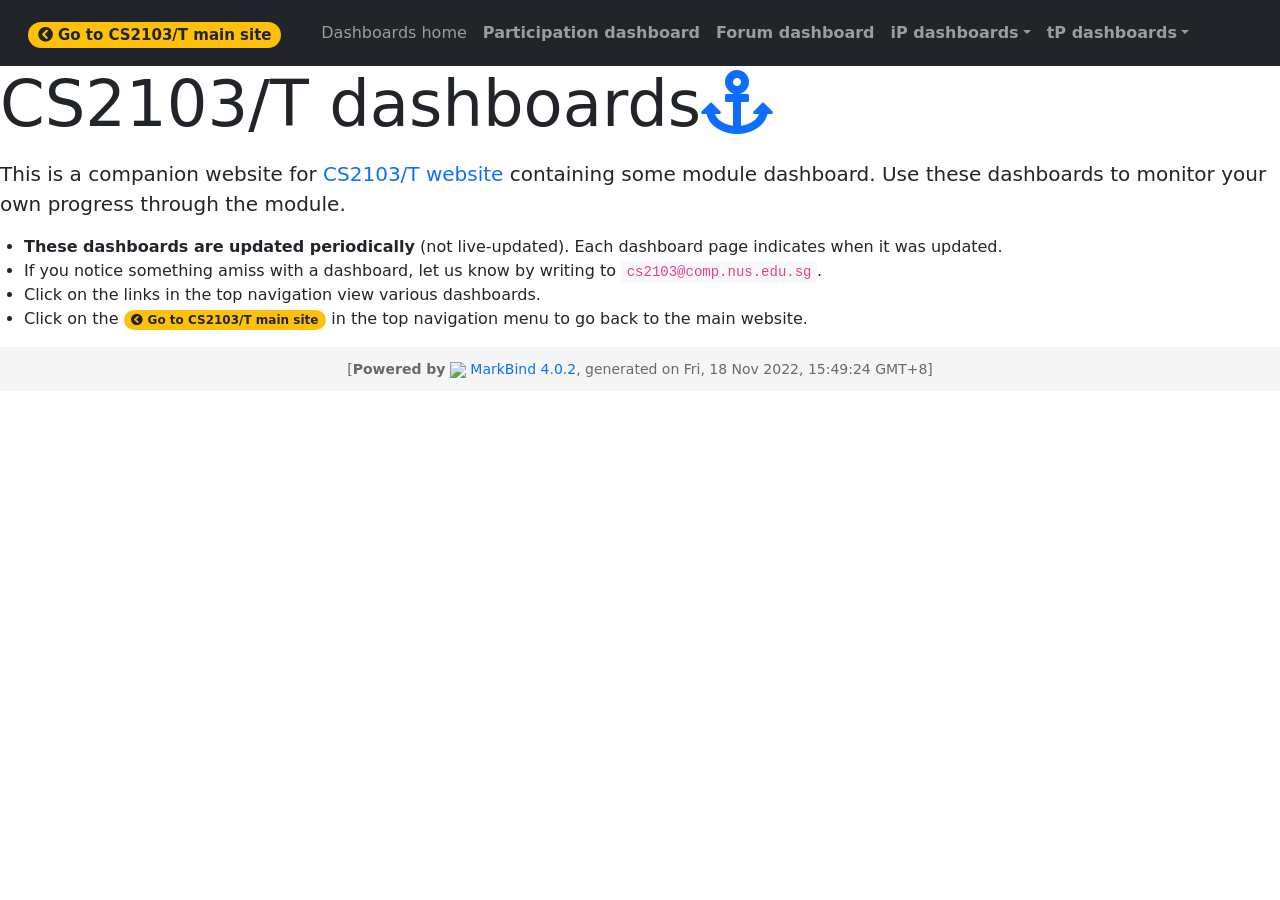
==== commit ebb2f55e: "Site Update. [skip ci]" ====
--- a/index.html
+++ b/index.html
@@ -23,7 +23,7 @@
   const baseUrl = '/dashboards'
 </script>
 <body >
-<div id="app" data-server-rendered="true"><header fixed=""><div data-v-15113a2f><nav class="navbar navbar-expand-md d-print-none navbar-dark bg-dark" data-v-15113a2f><div class="container-fluid" data-v-15113a2f><div class="navbar-left" data-v-15113a2f><a href="https://nus-cs2103-ay2223s1.github.io/website" title="Home" class="navbar-brand" data-v-15113a2f><span class="badge rounded-pill bg-warning text-dark }}" data-v-15113a2f><span data-v-15113a2f><span aria-hidden="true" class="fas fa-chevron-circle-left" data-v-15113a2f></span></span> Go to CS2103/T main site</span></a></div> <div class="navbar-default" data-v-15113a2f><ul class="navbar-nav me-auto mt-2 mt-lg-0" data-v-15113a2f> <li data-v-15113a2f><a href="/dashboards/index.html" class="nav-link" data-v-15113a2f><span data-v-15113a2f>Dashboards home</span></a></li> <li tags="m--cs2103 m--cs2113 m--tic2002 m--tic4001 m--tic4002" data-v-15113a2f><a href="/dashboards/contents/participation.html" class="nav-link" data-v-15113a2f><span data-v-15113a2f><strong data-v-15113a2f>Participation dashboard</strong></span></a></li> <li tags="m--cs2103 m--cs2113 m--tic4002" data-v-15113a2f><a href="/dashboards/contents/forum-activities.html" class="nav-link" data-v-15113a2f><span data-v-15113a2f><strong data-v-15113a2f>Forum dashboard</strong></span></a></li> <li tags="m--cs2103 m--cs2113 m--tic4001 m--tic4002" class="nav-link dropdown" data-v-2e98b3f0><a role="button" data-bs-toggle="dropdown" class="dropdown-toggle" data-v-2e98b3f0><strong data-v-2e98b3f0>iP dashboards</strong></a> <ul class="dropdown-menu" data-v-2e98b3f0> <li data-v-2e98b3f0><a href="/dashboards/contents/ip-progress.html" class="dropdown-item" data-v-2e98b3f0><span data-v-2e98b3f0><span aria-hidden="true" class="fas fa-tasks" data-v-2e98b3f0></span> iP progress</span></a></li> <li data-v-2e98b3f0><a href="/dashboards/contents/ip-comments.html" class="dropdown-item" data-v-2e98b3f0><span data-v-2e98b3f0><svg version="1.1" width="16" height="16" viewBox="0 0 16 16" aria-hidden="true" class="octicon octicon-comment" data-v-2e98b3f0><path fill-rule="evenodd" d="M2.75 2.5a.25.25 0 00-.25.25v7.5c0 .138.112.25.25.25h2a.75.75 0 01.75.75v2.19l2.72-2.72a.75.75 0 01.53-.22h4.5a.25.25 0 00.25-.25v-7.5a.25.25 0 00-.25-.25H2.75zM1 2.75C1 1.784 1.784 1 2.75 1h10.5c.966 0 1.75.784 1.75 1.75v7.5A1.75 1.75 0 0113.25 12H9.06l-2.573 2.573A1.457 1.457 0 014 13.543V12H2.75A1.75 1.75 0 011 10.25v-7.5z" data-v-2e98b3f0></path></svg> iP comments</span></a></li> <li data-v-2e98b3f0><a href="https://nus-cs2103-ay2223s1.github.io/ip-dashboard/?search=&amp;sort=groupTitle&amp;sortWithin=title&amp;timeframe=commit&amp;mergegroup=&amp;groupSelect=groupByRepos&amp;breakdown=true&amp;checkedFileTypes=java~md~fxml~sh~bat~gradle~txt" target="_blank" class="dropdown-item" data-v-2e98b3f0><span data-v-2e98b3f0><span aria-hidden="true" class="fas fa-chart-area" data-v-2e98b3f0></span> iP Code</span></a></li></ul></li> <li tags="m--cs2103 m--cs2113 m--tic4001 m--tic4002" class="nav-link dropdown" data-v-2e98b3f0><a role="button" data-bs-toggle="dropdown" class="dropdown-toggle" data-v-2e98b3f0><strong data-v-2e98b3f0>tP dashboards</strong></a> <ul class="dropdown-menu" data-v-2e98b3f0> <li data-v-2e98b3f0><a href="/dashboards/contents/tp-progress.html" class="dropdown-item" data-v-2e98b3f0><span data-v-2e98b3f0><span aria-hidden="true" class="fas fa-tasks" data-v-2e98b3f0></span> tP progress</span></a></li> <li data-v-2e98b3f0><a href="/dashboards/contents/tp-comments.html" class="dropdown-item" data-v-2e98b3f0><span data-v-2e98b3f0>tP comments</span></a></li> <li data-v-2e98b3f0><a href="https://nus-cs2103-ay2223s1.github.io/tp-dashboard/?search=&amp;sort=groupTitle&amp;sortWithin=title&amp;timeframe=commit&amp;mergegroup=&amp;groupSelect=groupByRepos&amp;breakdown=true&amp;checkedFileTypes=docs~functional-code~test-code~other" target="_blank" class="dropdown-item" data-v-2e98b3f0><span data-v-2e98b3f0><span aria-hidden="true" class="fas fa-chart-area" data-v-2e98b3f0></span> tP Code</span></a></li></ul></li></ul></div> <!----></div></nav> <div class="lower-navbar-container" style="display:none;" data-v-15113a2f><!----> <!----></div></div></header> <div id="flex-body"><div id="content-wrapper" class="fixed-header-padding"><h1 id="cs2103-t-dashboards" class="display-3"><span id="cs2103-t-dashboards" class="anchor"></span>CS2103/T dashboards<a href="#cs2103-t-dashboards" onclick="event.stopPropagation()" class="fa fa-anchor"></a></h1> <div class="lead"><p>This is a companion website for <a href="https://nus-cs2103-ay2223s1.github.io/website">CS2103/T website</a> containing some module dashboard. <strong>Use these dashboards to monitor your own progress</strong> through the module.</p></div> <ul><li><strong>These dashboards are updated periodically</strong> (not live-updated). Each dashboard page indicates when it was updated.</li> <li>If you notice something amiss with a dashboard, let us know by writing to <code class="hljs inline no-lang">cs2103@comp.nus.edu.sg</code>.</li> <li>Click on the links in the top navigation view various dashboards.</li> <li>Click on the <a href="https://nus-cs2103-ay2223s1.github.io/website"><span class="badge rounded-pill bg-warning text-dark }}"><span><span aria-hidden="true" class="fas fa-chevron-circle-left"></span></span> Go to CS2103/T main site</span></a> in the top navigation menu to go back to the main website.</li></ul> <i id="scroll-top-button" onclick="handleScrollTop()" aria-hidden="true" class="fa fa-arrow-circle-up fa-lg d-print-none"></i></div> <nav id="page-nav" class="fixed-header-padding" data-v-e8c82f88><div class="nav-component slim-scroll" data-v-e8c82f88></div> <!----></nav></div> <footer><div class="text-center"><small>[<span><strong>Powered by</strong></span> <img src="https://markbind.org/favicon.ico" width="30"> <a href="https://markbind.org/">MarkBind 4.0.2</a>, generated on Fri, 11 Nov 2022, 1:08:01 GMT+8]</small></div></footer></div>
+<div id="app" data-server-rendered="true"><header fixed=""><div data-v-15113a2f><nav class="navbar navbar-expand-md d-print-none navbar-dark bg-dark" data-v-15113a2f><div class="container-fluid" data-v-15113a2f><div class="navbar-left" data-v-15113a2f><a href="https://nus-cs2103-ay2223s1.github.io/website" title="Home" class="navbar-brand" data-v-15113a2f><span class="badge rounded-pill bg-warning text-dark }}" data-v-15113a2f><span data-v-15113a2f><span aria-hidden="true" class="fas fa-chevron-circle-left" data-v-15113a2f></span></span> Go to CS2103/T main site</span></a></div> <div class="navbar-default" data-v-15113a2f><ul class="navbar-nav me-auto mt-2 mt-lg-0" data-v-15113a2f> <li data-v-15113a2f><a href="/dashboards/index.html" class="nav-link" data-v-15113a2f><span data-v-15113a2f>Dashboards home</span></a></li> <li tags="m--cs2103 m--cs2113 m--tic2002 m--tic4001 m--tic4002" data-v-15113a2f><a href="/dashboards/contents/participation.html" class="nav-link" data-v-15113a2f><span data-v-15113a2f><strong data-v-15113a2f>Participation dashboard</strong></span></a></li> <li tags="m--cs2103 m--cs2113 m--tic4002" data-v-15113a2f><a href="/dashboards/contents/forum-activities.html" class="nav-link" data-v-15113a2f><span data-v-15113a2f><strong data-v-15113a2f>Forum dashboard</strong></span></a></li> <li tags="m--cs2103 m--cs2113 m--tic4001 m--tic4002" class="nav-link dropdown" data-v-2e98b3f0><a role="button" data-bs-toggle="dropdown" class="dropdown-toggle" data-v-2e98b3f0><strong data-v-2e98b3f0>iP dashboards</strong></a> <ul class="dropdown-menu" data-v-2e98b3f0> <li data-v-2e98b3f0><a href="/dashboards/contents/ip-progress.html" class="dropdown-item" data-v-2e98b3f0><span data-v-2e98b3f0><span aria-hidden="true" class="fas fa-tasks" data-v-2e98b3f0></span> iP progress</span></a></li> <li data-v-2e98b3f0><a href="/dashboards/contents/ip-comments.html" class="dropdown-item" data-v-2e98b3f0><span data-v-2e98b3f0><svg version="1.1" width="16" height="16" viewBox="0 0 16 16" aria-hidden="true" class="octicon octicon-comment" data-v-2e98b3f0><path fill-rule="evenodd" d="M2.75 2.5a.25.25 0 00-.25.25v7.5c0 .138.112.25.25.25h2a.75.75 0 01.75.75v2.19l2.72-2.72a.75.75 0 01.53-.22h4.5a.25.25 0 00.25-.25v-7.5a.25.25 0 00-.25-.25H2.75zM1 2.75C1 1.784 1.784 1 2.75 1h10.5c.966 0 1.75.784 1.75 1.75v7.5A1.75 1.75 0 0113.25 12H9.06l-2.573 2.573A1.457 1.457 0 014 13.543V12H2.75A1.75 1.75 0 011 10.25v-7.5z" data-v-2e98b3f0></path></svg> iP comments</span></a></li> <li data-v-2e98b3f0><a href="https://nus-cs2103-ay2223s1.github.io/ip-dashboard/?search=&amp;sort=groupTitle&amp;sortWithin=title&amp;timeframe=commit&amp;mergegroup=&amp;groupSelect=groupByRepos&amp;breakdown=true&amp;checkedFileTypes=java~md~fxml~sh~bat~gradle~txt" target="_blank" class="dropdown-item" data-v-2e98b3f0><span data-v-2e98b3f0><span aria-hidden="true" class="fas fa-chart-area" data-v-2e98b3f0></span> iP Code</span></a></li></ul></li> <li tags="m--cs2103 m--cs2113 m--tic4001 m--tic4002" class="nav-link dropdown" data-v-2e98b3f0><a role="button" data-bs-toggle="dropdown" class="dropdown-toggle" data-v-2e98b3f0><strong data-v-2e98b3f0>tP dashboards</strong></a> <ul class="dropdown-menu" data-v-2e98b3f0> <li data-v-2e98b3f0><a href="/dashboards/contents/tp-progress.html" class="dropdown-item" data-v-2e98b3f0><span data-v-2e98b3f0><span aria-hidden="true" class="fas fa-tasks" data-v-2e98b3f0></span> tP progress</span></a></li> <li data-v-2e98b3f0><a href="/dashboards/contents/tp-comments.html" class="dropdown-item" data-v-2e98b3f0><span data-v-2e98b3f0>tP comments</span></a></li> <li data-v-2e98b3f0><a href="https://nus-cs2103-ay2223s1.github.io/tp-dashboard/?search=&amp;sort=groupTitle&amp;sortWithin=title&amp;timeframe=commit&amp;mergegroup=&amp;groupSelect=groupByRepos&amp;breakdown=true&amp;checkedFileTypes=docs~functional-code~test-code~other" target="_blank" class="dropdown-item" data-v-2e98b3f0><span data-v-2e98b3f0><span aria-hidden="true" class="fas fa-chart-area" data-v-2e98b3f0></span> tP Code</span></a></li></ul></li></ul></div> <!----></div></nav> <div class="lower-navbar-container" style="display:none;" data-v-15113a2f><!----> <!----></div></div></header> <div id="flex-body"><div id="content-wrapper" class="fixed-header-padding"><h1 id="cs2103-t-dashboards" class="display-3"><span id="cs2103-t-dashboards" class="anchor"></span>CS2103/T dashboards<a href="#cs2103-t-dashboards" onclick="event.stopPropagation()" class="fa fa-anchor"></a></h1> <div class="lead"><p>This is a companion website for <a href="https://nus-cs2103-ay2223s1.github.io/website">CS2103/T website</a> containing some module dashboard. <strong>Use these dashboards to monitor your own progress</strong> through the module.</p></div> <ul><li><strong>These dashboards are updated periodically</strong> (not live-updated). Each dashboard page indicates when it was updated.</li> <li>If you notice something amiss with a dashboard, let us know by writing to <code class="hljs inline no-lang">cs2103@comp.nus.edu.sg</code>.</li> <li>Click on the links in the top navigation view various dashboards.</li> <li>Click on the <a href="https://nus-cs2103-ay2223s1.github.io/website"><span class="badge rounded-pill bg-warning text-dark }}"><span><span aria-hidden="true" class="fas fa-chevron-circle-left"></span></span> Go to CS2103/T main site</span></a> in the top navigation menu to go back to the main website.</li></ul> <i id="scroll-top-button" onclick="handleScrollTop()" aria-hidden="true" class="fa fa-arrow-circle-up fa-lg d-print-none"></i></div> <nav id="page-nav" class="fixed-header-padding" data-v-e8c82f88><div class="nav-component slim-scroll" data-v-e8c82f88></div> <!----></nav></div> <footer><div class="text-center"><small>[<span><strong>Powered by</strong></span> <img src="https://markbind.org/favicon.ico" width="30"> <a href="https://markbind.org/">MarkBind 4.0.2</a>, generated on Fri, 18 Nov 2022, 15:49:24 GMT+8]</small></div></footer></div>
 </body><script src="markbind/js/bootstrap-utility.min.js"></script>
 <script>
   MarkBind.setupWithSearch()
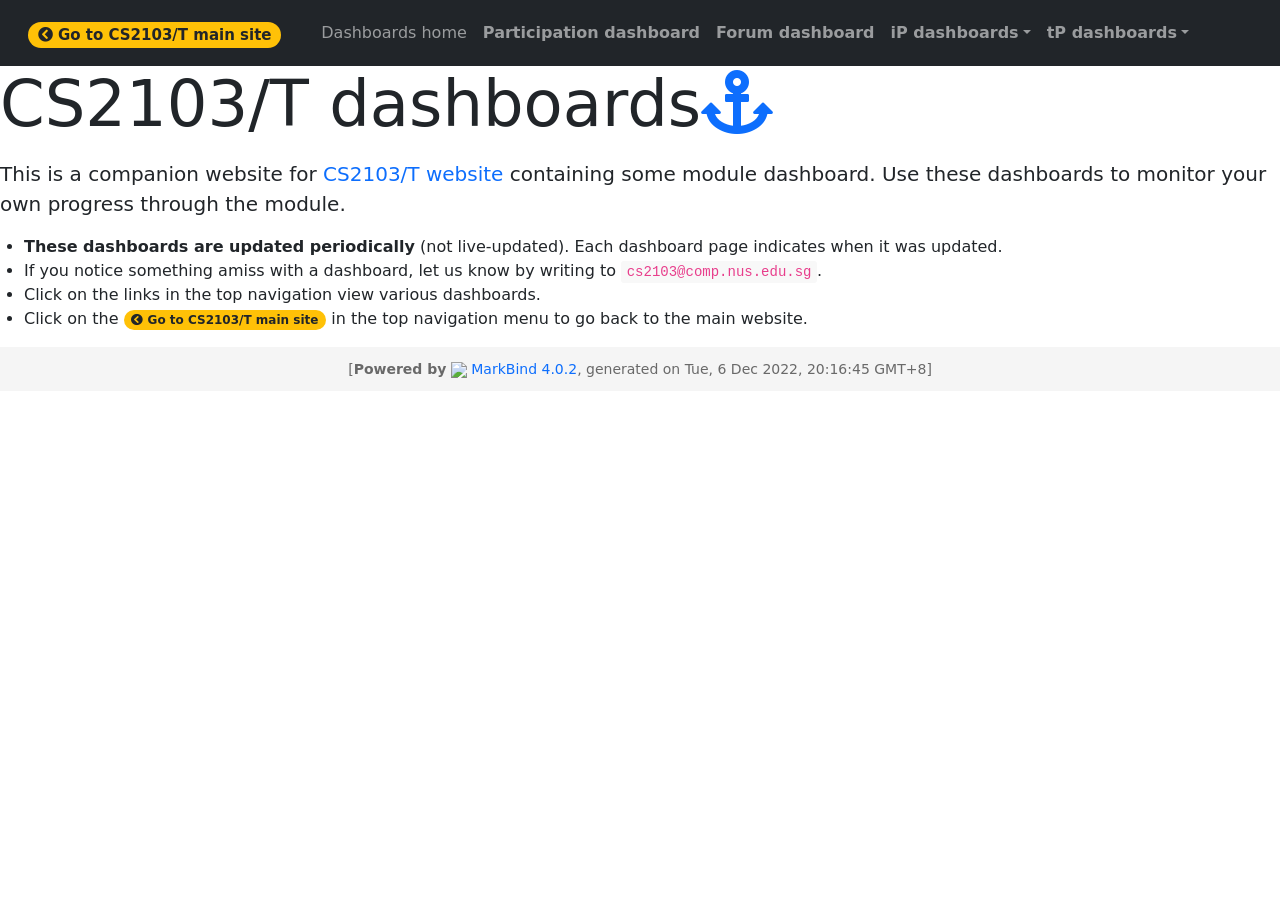
==== commit 5d7a8862: "Site Update. [skip ci]" ====
--- a/index.html
+++ b/index.html
@@ -23,7 +23,7 @@
   const baseUrl = '/dashboards'
 </script>
 <body >
-<div id="app" data-server-rendered="true"><header fixed=""><div data-v-15113a2f><nav class="navbar navbar-expand-md d-print-none navbar-dark bg-dark" data-v-15113a2f><div class="container-fluid" data-v-15113a2f><div class="navbar-left" data-v-15113a2f><a href="https://nus-cs2103-ay2223s1.github.io/website" title="Home" class="navbar-brand" data-v-15113a2f><span class="badge rounded-pill bg-warning text-dark }}" data-v-15113a2f><span data-v-15113a2f><span aria-hidden="true" class="fas fa-chevron-circle-left" data-v-15113a2f></span></span> Go to CS2103/T main site</span></a></div> <div class="navbar-default" data-v-15113a2f><ul class="navbar-nav me-auto mt-2 mt-lg-0" data-v-15113a2f> <li data-v-15113a2f><a href="/dashboards/index.html" class="nav-link" data-v-15113a2f><span data-v-15113a2f>Dashboards home</span></a></li> <li tags="m--cs2103 m--cs2113 m--tic2002 m--tic4001 m--tic4002" data-v-15113a2f><a href="/dashboards/contents/participation.html" class="nav-link" data-v-15113a2f><span data-v-15113a2f><strong data-v-15113a2f>Participation dashboard</strong></span></a></li> <li tags="m--cs2103 m--cs2113 m--tic4002" data-v-15113a2f><a href="/dashboards/contents/forum-activities.html" class="nav-link" data-v-15113a2f><span data-v-15113a2f><strong data-v-15113a2f>Forum dashboard</strong></span></a></li> <li tags="m--cs2103 m--cs2113 m--tic4001 m--tic4002" class="nav-link dropdown" data-v-2e98b3f0><a role="button" data-bs-toggle="dropdown" class="dropdown-toggle" data-v-2e98b3f0><strong data-v-2e98b3f0>iP dashboards</strong></a> <ul class="dropdown-menu" data-v-2e98b3f0> <li data-v-2e98b3f0><a href="/dashboards/contents/ip-progress.html" class="dropdown-item" data-v-2e98b3f0><span data-v-2e98b3f0><span aria-hidden="true" class="fas fa-tasks" data-v-2e98b3f0></span> iP progress</span></a></li> <li data-v-2e98b3f0><a href="/dashboards/contents/ip-comments.html" class="dropdown-item" data-v-2e98b3f0><span data-v-2e98b3f0><svg version="1.1" width="16" height="16" viewBox="0 0 16 16" aria-hidden="true" class="octicon octicon-comment" data-v-2e98b3f0><path fill-rule="evenodd" d="M2.75 2.5a.25.25 0 00-.25.25v7.5c0 .138.112.25.25.25h2a.75.75 0 01.75.75v2.19l2.72-2.72a.75.75 0 01.53-.22h4.5a.25.25 0 00.25-.25v-7.5a.25.25 0 00-.25-.25H2.75zM1 2.75C1 1.784 1.784 1 2.75 1h10.5c.966 0 1.75.784 1.75 1.75v7.5A1.75 1.75 0 0113.25 12H9.06l-2.573 2.573A1.457 1.457 0 014 13.543V12H2.75A1.75 1.75 0 011 10.25v-7.5z" data-v-2e98b3f0></path></svg> iP comments</span></a></li> <li data-v-2e98b3f0><a href="https://nus-cs2103-ay2223s1.github.io/ip-dashboard/?search=&amp;sort=groupTitle&amp;sortWithin=title&amp;timeframe=commit&amp;mergegroup=&amp;groupSelect=groupByRepos&amp;breakdown=true&amp;checkedFileTypes=java~md~fxml~sh~bat~gradle~txt" target="_blank" class="dropdown-item" data-v-2e98b3f0><span data-v-2e98b3f0><span aria-hidden="true" class="fas fa-chart-area" data-v-2e98b3f0></span> iP Code</span></a></li></ul></li> <li tags="m--cs2103 m--cs2113 m--tic4001 m--tic4002" class="nav-link dropdown" data-v-2e98b3f0><a role="button" data-bs-toggle="dropdown" class="dropdown-toggle" data-v-2e98b3f0><strong data-v-2e98b3f0>tP dashboards</strong></a> <ul class="dropdown-menu" data-v-2e98b3f0> <li data-v-2e98b3f0><a href="/dashboards/contents/tp-progress.html" class="dropdown-item" data-v-2e98b3f0><span data-v-2e98b3f0><span aria-hidden="true" class="fas fa-tasks" data-v-2e98b3f0></span> tP progress</span></a></li> <li data-v-2e98b3f0><a href="/dashboards/contents/tp-comments.html" class="dropdown-item" data-v-2e98b3f0><span data-v-2e98b3f0>tP comments</span></a></li> <li data-v-2e98b3f0><a href="https://nus-cs2103-ay2223s1.github.io/tp-dashboard/?search=&amp;sort=groupTitle&amp;sortWithin=title&amp;timeframe=commit&amp;mergegroup=&amp;groupSelect=groupByRepos&amp;breakdown=true&amp;checkedFileTypes=docs~functional-code~test-code~other" target="_blank" class="dropdown-item" data-v-2e98b3f0><span data-v-2e98b3f0><span aria-hidden="true" class="fas fa-chart-area" data-v-2e98b3f0></span> tP Code</span></a></li></ul></li></ul></div> <!----></div></nav> <div class="lower-navbar-container" style="display:none;" data-v-15113a2f><!----> <!----></div></div></header> <div id="flex-body"><div id="content-wrapper" class="fixed-header-padding"><h1 id="cs2103-t-dashboards" class="display-3"><span id="cs2103-t-dashboards" class="anchor"></span>CS2103/T dashboards<a href="#cs2103-t-dashboards" onclick="event.stopPropagation()" class="fa fa-anchor"></a></h1> <div class="lead"><p>This is a companion website for <a href="https://nus-cs2103-ay2223s1.github.io/website">CS2103/T website</a> containing some module dashboard. <strong>Use these dashboards to monitor your own progress</strong> through the module.</p></div> <ul><li><strong>These dashboards are updated periodically</strong> (not live-updated). Each dashboard page indicates when it was updated.</li> <li>If you notice something amiss with a dashboard, let us know by writing to <code class="hljs inline no-lang">cs2103@comp.nus.edu.sg</code>.</li> <li>Click on the links in the top navigation view various dashboards.</li> <li>Click on the <a href="https://nus-cs2103-ay2223s1.github.io/website"><span class="badge rounded-pill bg-warning text-dark }}"><span><span aria-hidden="true" class="fas fa-chevron-circle-left"></span></span> Go to CS2103/T main site</span></a> in the top navigation menu to go back to the main website.</li></ul> <i id="scroll-top-button" onclick="handleScrollTop()" aria-hidden="true" class="fa fa-arrow-circle-up fa-lg d-print-none"></i></div> <nav id="page-nav" class="fixed-header-padding" data-v-e8c82f88><div class="nav-component slim-scroll" data-v-e8c82f88></div> <!----></nav></div> <footer><div class="text-center"><small>[<span><strong>Powered by</strong></span> <img src="https://markbind.org/favicon.ico" width="30"> <a href="https://markbind.org/">MarkBind 4.0.2</a>, generated on Fri, 18 Nov 2022, 15:49:24 GMT+8]</small></div></footer></div>
+<div id="app" data-server-rendered="true"><header fixed=""><div data-v-15113a2f><nav class="navbar navbar-expand-md d-print-none navbar-dark bg-dark" data-v-15113a2f><div class="container-fluid" data-v-15113a2f><div class="navbar-left" data-v-15113a2f><a href="https://nus-cs2103-ay2223s1.github.io/website" title="Home" class="navbar-brand" data-v-15113a2f><span class="badge rounded-pill bg-warning text-dark }}" data-v-15113a2f><span data-v-15113a2f><span aria-hidden="true" class="fas fa-chevron-circle-left" data-v-15113a2f></span></span> Go to CS2103/T main site</span></a></div> <div class="navbar-default" data-v-15113a2f><ul class="navbar-nav me-auto mt-2 mt-lg-0" data-v-15113a2f> <li data-v-15113a2f><a href="/dashboards/index.html" class="nav-link" data-v-15113a2f><span data-v-15113a2f>Dashboards home</span></a></li> <li tags="m--cs2103 m--cs2113 m--tic2002 m--tic4001 m--tic4002" data-v-15113a2f><a href="/dashboards/contents/participation.html" class="nav-link" data-v-15113a2f><span data-v-15113a2f><strong data-v-15113a2f>Participation dashboard</strong></span></a></li> <li tags="m--cs2103 m--cs2113 m--tic4002" data-v-15113a2f><a href="/dashboards/contents/forum-activities.html" class="nav-link" data-v-15113a2f><span data-v-15113a2f><strong data-v-15113a2f>Forum dashboard</strong></span></a></li> <li tags="m--cs2103 m--cs2113 m--tic4001 m--tic4002" class="nav-link dropdown" data-v-2e98b3f0><a role="button" data-bs-toggle="dropdown" class="dropdown-toggle" data-v-2e98b3f0><strong data-v-2e98b3f0>iP dashboards</strong></a> <ul class="dropdown-menu" data-v-2e98b3f0> <li data-v-2e98b3f0><a href="/dashboards/contents/ip-progress.html" class="dropdown-item" data-v-2e98b3f0><span data-v-2e98b3f0><span aria-hidden="true" class="fas fa-tasks" data-v-2e98b3f0></span> iP progress</span></a></li> <li data-v-2e98b3f0><a href="/dashboards/contents/ip-comments.html" class="dropdown-item" data-v-2e98b3f0><span data-v-2e98b3f0><svg version="1.1" width="16" height="16" viewBox="0 0 16 16" aria-hidden="true" class="octicon octicon-comment" data-v-2e98b3f0><path fill-rule="evenodd" d="M2.75 2.5a.25.25 0 00-.25.25v7.5c0 .138.112.25.25.25h2a.75.75 0 01.75.75v2.19l2.72-2.72a.75.75 0 01.53-.22h4.5a.25.25 0 00.25-.25v-7.5a.25.25 0 00-.25-.25H2.75zM1 2.75C1 1.784 1.784 1 2.75 1h10.5c.966 0 1.75.784 1.75 1.75v7.5A1.75 1.75 0 0113.25 12H9.06l-2.573 2.573A1.457 1.457 0 014 13.543V12H2.75A1.75 1.75 0 011 10.25v-7.5z" data-v-2e98b3f0></path></svg> iP comments</span></a></li> <li data-v-2e98b3f0><a href="https://nus-cs2103-ay2223s1.github.io/ip-dashboard/?search=&amp;sort=groupTitle&amp;sortWithin=title&amp;timeframe=commit&amp;mergegroup=&amp;groupSelect=groupByRepos&amp;breakdown=true&amp;checkedFileTypes=java~md~fxml~sh~bat~gradle~txt" target="_blank" class="dropdown-item" data-v-2e98b3f0><span data-v-2e98b3f0><span aria-hidden="true" class="fas fa-chart-area" data-v-2e98b3f0></span> iP Code</span></a></li></ul></li> <li tags="m--cs2103 m--cs2113 m--tic4001 m--tic4002" class="nav-link dropdown" data-v-2e98b3f0><a role="button" data-bs-toggle="dropdown" class="dropdown-toggle" data-v-2e98b3f0><strong data-v-2e98b3f0>tP dashboards</strong></a> <ul class="dropdown-menu" data-v-2e98b3f0> <li data-v-2e98b3f0><a href="/dashboards/contents/tp-progress.html" class="dropdown-item" data-v-2e98b3f0><span data-v-2e98b3f0><span aria-hidden="true" class="fas fa-tasks" data-v-2e98b3f0></span> tP progress</span></a></li> <li data-v-2e98b3f0><a href="/dashboards/contents/tp-comments.html" class="dropdown-item" data-v-2e98b3f0><span data-v-2e98b3f0>tP comments</span></a></li> <li data-v-2e98b3f0><a href="https://nus-cs2103-ay2223s1.github.io/tp-dashboard/?search=&amp;sort=groupTitle&amp;sortWithin=title&amp;timeframe=commit&amp;mergegroup=&amp;groupSelect=groupByRepos&amp;breakdown=true&amp;checkedFileTypes=docs~functional-code~test-code~other" target="_blank" class="dropdown-item" data-v-2e98b3f0><span data-v-2e98b3f0><span aria-hidden="true" class="fas fa-chart-area" data-v-2e98b3f0></span> tP Code</span></a></li></ul></li></ul></div> <!----></div></nav> <div class="lower-navbar-container" style="display:none;" data-v-15113a2f><!----> <!----></div></div></header> <div id="flex-body"><div id="content-wrapper" class="fixed-header-padding"><h1 id="cs2103-t-dashboards" class="display-3"><span id="cs2103-t-dashboards" class="anchor"></span>CS2103/T dashboards<a href="#cs2103-t-dashboards" onclick="event.stopPropagation()" class="fa fa-anchor"></a></h1> <div class="lead"><p>This is a companion website for <a href="https://nus-cs2103-ay2223s1.github.io/website">CS2103/T website</a> containing some module dashboard. <strong>Use these dashboards to monitor your own progress</strong> through the module.</p></div> <ul><li><strong>These dashboards are updated periodically</strong> (not live-updated). Each dashboard page indicates when it was updated.</li> <li>If you notice something amiss with a dashboard, let us know by writing to <code class="hljs inline no-lang">cs2103@comp.nus.edu.sg</code>.</li> <li>Click on the links in the top navigation view various dashboards.</li> <li>Click on the <a href="https://nus-cs2103-ay2223s1.github.io/website"><span class="badge rounded-pill bg-warning text-dark }}"><span><span aria-hidden="true" class="fas fa-chevron-circle-left"></span></span> Go to CS2103/T main site</span></a> in the top navigation menu to go back to the main website.</li></ul> <i id="scroll-top-button" onclick="handleScrollTop()" aria-hidden="true" class="fa fa-arrow-circle-up fa-lg d-print-none"></i></div> <nav id="page-nav" class="fixed-header-padding" data-v-e8c82f88><div class="nav-component slim-scroll" data-v-e8c82f88></div> <!----></nav></div> <footer><div class="text-center"><small>[<span><strong>Powered by</strong></span> <img src="https://markbind.org/favicon.ico" width="30"> <a href="https://markbind.org/">MarkBind 4.0.2</a>, generated on Tue, 6 Dec 2022, 20:16:45 GMT+8]</small></div></footer></div>
 </body><script src="markbind/js/bootstrap-utility.min.js"></script>
 <script>
   MarkBind.setupWithSearch()
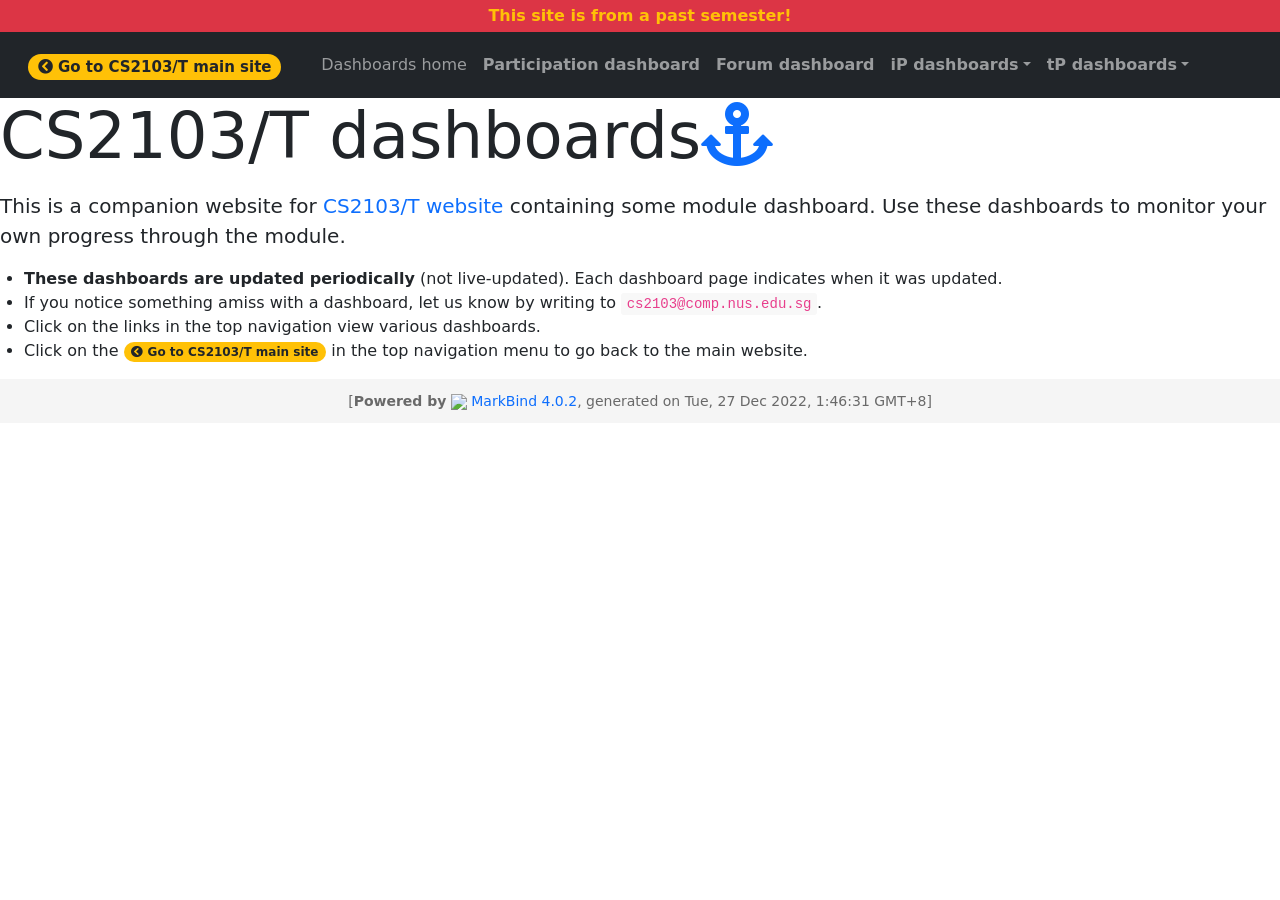
==== commit 9ad472d3: "Site Update. [skip ci]" ====
--- a/index.html
+++ b/index.html
@@ -23,7 +23,7 @@
   const baseUrl = '/dashboards'
 </script>
 <body >
-<div id="app" data-server-rendered="true"><header fixed=""><div data-v-15113a2f><nav class="navbar navbar-expand-md d-print-none navbar-dark bg-dark" data-v-15113a2f><div class="container-fluid" data-v-15113a2f><div class="navbar-left" data-v-15113a2f><a href="https://nus-cs2103-ay2223s1.github.io/website" title="Home" class="navbar-brand" data-v-15113a2f><span class="badge rounded-pill bg-warning text-dark }}" data-v-15113a2f><span data-v-15113a2f><span aria-hidden="true" class="fas fa-chevron-circle-left" data-v-15113a2f></span></span> Go to CS2103/T main site</span></a></div> <div class="navbar-default" data-v-15113a2f><ul class="navbar-nav me-auto mt-2 mt-lg-0" data-v-15113a2f> <li data-v-15113a2f><a href="/dashboards/index.html" class="nav-link" data-v-15113a2f><span data-v-15113a2f>Dashboards home</span></a></li> <li tags="m--cs2103 m--cs2113 m--tic2002 m--tic4001 m--tic4002" data-v-15113a2f><a href="/dashboards/contents/participation.html" class="nav-link" data-v-15113a2f><span data-v-15113a2f><strong data-v-15113a2f>Participation dashboard</strong></span></a></li> <li tags="m--cs2103 m--cs2113 m--tic4002" data-v-15113a2f><a href="/dashboards/contents/forum-activities.html" class="nav-link" data-v-15113a2f><span data-v-15113a2f><strong data-v-15113a2f>Forum dashboard</strong></span></a></li> <li tags="m--cs2103 m--cs2113 m--tic4001 m--tic4002" class="nav-link dropdown" data-v-2e98b3f0><a role="button" data-bs-toggle="dropdown" class="dropdown-toggle" data-v-2e98b3f0><strong data-v-2e98b3f0>iP dashboards</strong></a> <ul class="dropdown-menu" data-v-2e98b3f0> <li data-v-2e98b3f0><a href="/dashboards/contents/ip-progress.html" class="dropdown-item" data-v-2e98b3f0><span data-v-2e98b3f0><span aria-hidden="true" class="fas fa-tasks" data-v-2e98b3f0></span> iP progress</span></a></li> <li data-v-2e98b3f0><a href="/dashboards/contents/ip-comments.html" class="dropdown-item" data-v-2e98b3f0><span data-v-2e98b3f0><svg version="1.1" width="16" height="16" viewBox="0 0 16 16" aria-hidden="true" class="octicon octicon-comment" data-v-2e98b3f0><path fill-rule="evenodd" d="M2.75 2.5a.25.25 0 00-.25.25v7.5c0 .138.112.25.25.25h2a.75.75 0 01.75.75v2.19l2.72-2.72a.75.75 0 01.53-.22h4.5a.25.25 0 00.25-.25v-7.5a.25.25 0 00-.25-.25H2.75zM1 2.75C1 1.784 1.784 1 2.75 1h10.5c.966 0 1.75.784 1.75 1.75v7.5A1.75 1.75 0 0113.25 12H9.06l-2.573 2.573A1.457 1.457 0 014 13.543V12H2.75A1.75 1.75 0 011 10.25v-7.5z" data-v-2e98b3f0></path></svg> iP comments</span></a></li> <li data-v-2e98b3f0><a href="https://nus-cs2103-ay2223s1.github.io/ip-dashboard/?search=&amp;sort=groupTitle&amp;sortWithin=title&amp;timeframe=commit&amp;mergegroup=&amp;groupSelect=groupByRepos&amp;breakdown=true&amp;checkedFileTypes=java~md~fxml~sh~bat~gradle~txt" target="_blank" class="dropdown-item" data-v-2e98b3f0><span data-v-2e98b3f0><span aria-hidden="true" class="fas fa-chart-area" data-v-2e98b3f0></span> iP Code</span></a></li></ul></li> <li tags="m--cs2103 m--cs2113 m--tic4001 m--tic4002" class="nav-link dropdown" data-v-2e98b3f0><a role="button" data-bs-toggle="dropdown" class="dropdown-toggle" data-v-2e98b3f0><strong data-v-2e98b3f0>tP dashboards</strong></a> <ul class="dropdown-menu" data-v-2e98b3f0> <li data-v-2e98b3f0><a href="/dashboards/contents/tp-progress.html" class="dropdown-item" data-v-2e98b3f0><span data-v-2e98b3f0><span aria-hidden="true" class="fas fa-tasks" data-v-2e98b3f0></span> tP progress</span></a></li> <li data-v-2e98b3f0><a href="/dashboards/contents/tp-comments.html" class="dropdown-item" data-v-2e98b3f0><span data-v-2e98b3f0>tP comments</span></a></li> <li data-v-2e98b3f0><a href="https://nus-cs2103-ay2223s1.github.io/tp-dashboard/?search=&amp;sort=groupTitle&amp;sortWithin=title&amp;timeframe=commit&amp;mergegroup=&amp;groupSelect=groupByRepos&amp;breakdown=true&amp;checkedFileTypes=docs~functional-code~test-code~other" target="_blank" class="dropdown-item" data-v-2e98b3f0><span data-v-2e98b3f0><span aria-hidden="true" class="fas fa-chart-area" data-v-2e98b3f0></span> tP Code</span></a></li></ul></li></ul></div> <!----></div></nav> <div class="lower-navbar-container" style="display:none;" data-v-15113a2f><!----> <!----></div></div></header> <div id="flex-body"><div id="content-wrapper" class="fixed-header-padding"><h1 id="cs2103-t-dashboards" class="display-3"><span id="cs2103-t-dashboards" class="anchor"></span>CS2103/T dashboards<a href="#cs2103-t-dashboards" onclick="event.stopPropagation()" class="fa fa-anchor"></a></h1> <div class="lead"><p>This is a companion website for <a href="https://nus-cs2103-ay2223s1.github.io/website">CS2103/T website</a> containing some module dashboard. <strong>Use these dashboards to monitor your own progress</strong> through the module.</p></div> <ul><li><strong>These dashboards are updated periodically</strong> (not live-updated). Each dashboard page indicates when it was updated.</li> <li>If you notice something amiss with a dashboard, let us know by writing to <code class="hljs inline no-lang">cs2103@comp.nus.edu.sg</code>.</li> <li>Click on the links in the top navigation view various dashboards.</li> <li>Click on the <a href="https://nus-cs2103-ay2223s1.github.io/website"><span class="badge rounded-pill bg-warning text-dark }}"><span><span aria-hidden="true" class="fas fa-chevron-circle-left"></span></span> Go to CS2103/T main site</span></a> in the top navigation menu to go back to the main website.</li></ul> <i id="scroll-top-button" onclick="handleScrollTop()" aria-hidden="true" class="fa fa-arrow-circle-up fa-lg d-print-none"></i></div> <nav id="page-nav" class="fixed-header-padding" data-v-e8c82f88><div class="nav-component slim-scroll" data-v-e8c82f88></div> <!----></nav></div> <footer><div class="text-center"><small>[<span><strong>Powered by</strong></span> <img src="https://markbind.org/favicon.ico" width="30"> <a href="https://markbind.org/">MarkBind 4.0.2</a>, generated on Tue, 6 Dec 2022, 20:16:45 GMT+8]</small></div></footer></div>
+<div id="app" data-server-rendered="true"><header fixed=""><div class="w-100 p-1 bg-danger text-center text-warning d-print-none"><span><strong>This site is from a past semester!</strong></span></div> <div data-v-15113a2f><nav class="navbar navbar-expand-md d-print-none navbar-dark bg-dark" data-v-15113a2f><div class="container-fluid" data-v-15113a2f><div class="navbar-left" data-v-15113a2f><a href="https://nus-cs2103-ay2223s1.github.io/website" title="Home" class="navbar-brand" data-v-15113a2f><span class="badge rounded-pill bg-warning text-dark }}" data-v-15113a2f><span data-v-15113a2f><span aria-hidden="true" class="fas fa-chevron-circle-left" data-v-15113a2f></span></span> Go to CS2103/T main site</span></a></div> <div class="navbar-default" data-v-15113a2f><ul class="navbar-nav me-auto mt-2 mt-lg-0" data-v-15113a2f> <li data-v-15113a2f><a href="/dashboards/index.html" class="nav-link" data-v-15113a2f><span data-v-15113a2f>Dashboards home</span></a></li> <li tags="m--cs2103 m--cs2113 m--tic2002 m--tic4001 m--tic4002" data-v-15113a2f><a href="/dashboards/contents/participation.html" class="nav-link" data-v-15113a2f><span data-v-15113a2f><strong data-v-15113a2f>Participation dashboard</strong></span></a></li> <li tags="m--cs2103 m--cs2113 m--tic4002" data-v-15113a2f><a href="/dashboards/contents/forum-activities.html" class="nav-link" data-v-15113a2f><span data-v-15113a2f><strong data-v-15113a2f>Forum dashboard</strong></span></a></li> <li tags="m--cs2103 m--cs2113 m--tic4001 m--tic4002" class="nav-link dropdown" data-v-2e98b3f0><a role="button" data-bs-toggle="dropdown" class="dropdown-toggle" data-v-2e98b3f0><strong data-v-2e98b3f0>iP dashboards</strong></a> <ul class="dropdown-menu" data-v-2e98b3f0> <li data-v-2e98b3f0><a href="/dashboards/contents/ip-progress.html" class="dropdown-item" data-v-2e98b3f0><span data-v-2e98b3f0><span aria-hidden="true" class="fas fa-tasks" data-v-2e98b3f0></span> iP progress</span></a></li> <li data-v-2e98b3f0><a href="/dashboards/contents/ip-comments.html" class="dropdown-item" data-v-2e98b3f0><span data-v-2e98b3f0><svg version="1.1" width="16" height="16" viewBox="0 0 16 16" aria-hidden="true" class="octicon octicon-comment" data-v-2e98b3f0><path fill-rule="evenodd" d="M2.75 2.5a.25.25 0 00-.25.25v7.5c0 .138.112.25.25.25h2a.75.75 0 01.75.75v2.19l2.72-2.72a.75.75 0 01.53-.22h4.5a.25.25 0 00.25-.25v-7.5a.25.25 0 00-.25-.25H2.75zM1 2.75C1 1.784 1.784 1 2.75 1h10.5c.966 0 1.75.784 1.75 1.75v7.5A1.75 1.75 0 0113.25 12H9.06l-2.573 2.573A1.457 1.457 0 014 13.543V12H2.75A1.75 1.75 0 011 10.25v-7.5z" data-v-2e98b3f0></path></svg> iP comments</span></a></li> <li data-v-2e98b3f0><a href="https://nus-cs2103-ay2223s1.github.io/ip-dashboard/?search=&amp;sort=groupTitle&amp;sortWithin=title&amp;timeframe=commit&amp;mergegroup=&amp;groupSelect=groupByRepos&amp;breakdown=true&amp;checkedFileTypes=java~md~fxml~sh~bat~gradle~txt" target="_blank" class="dropdown-item" data-v-2e98b3f0><span data-v-2e98b3f0><span aria-hidden="true" class="fas fa-chart-area" data-v-2e98b3f0></span> iP Code</span></a></li></ul></li> <li tags="m--cs2103 m--cs2113 m--tic4001 m--tic4002" class="nav-link dropdown" data-v-2e98b3f0><a role="button" data-bs-toggle="dropdown" class="dropdown-toggle" data-v-2e98b3f0><strong data-v-2e98b3f0>tP dashboards</strong></a> <ul class="dropdown-menu" data-v-2e98b3f0> <li data-v-2e98b3f0><a href="/dashboards/contents/tp-progress.html" class="dropdown-item" data-v-2e98b3f0><span data-v-2e98b3f0><span aria-hidden="true" class="fas fa-tasks" data-v-2e98b3f0></span> tP progress</span></a></li> <li data-v-2e98b3f0><a href="/dashboards/contents/tp-comments.html" class="dropdown-item" data-v-2e98b3f0><span data-v-2e98b3f0>tP comments</span></a></li> <li data-v-2e98b3f0><a href="https://nus-cs2103-ay2223s1.github.io/tp-dashboard/?search=&amp;sort=groupTitle&amp;sortWithin=title&amp;timeframe=commit&amp;mergegroup=&amp;groupSelect=groupByRepos&amp;breakdown=true&amp;checkedFileTypes=docs~functional-code~test-code~other" target="_blank" class="dropdown-item" data-v-2e98b3f0><span data-v-2e98b3f0><span aria-hidden="true" class="fas fa-chart-area" data-v-2e98b3f0></span> tP Code</span></a></li></ul></li></ul></div> <!----></div></nav> <div class="lower-navbar-container" style="display:none;" data-v-15113a2f><!----> <!----></div></div></header> <div id="flex-body"><div id="content-wrapper" class="fixed-header-padding"><h1 id="cs2103-t-dashboards" class="display-3"><span id="cs2103-t-dashboards" class="anchor"></span>CS2103/T dashboards<a href="#cs2103-t-dashboards" onclick="event.stopPropagation()" class="fa fa-anchor"></a></h1> <div class="lead"><p>This is a companion website for <a href="https://nus-cs2103-ay2223s1.github.io/website">CS2103/T website</a> containing some module dashboard. <strong>Use these dashboards to monitor your own progress</strong> through the module.</p></div> <ul><li><strong>These dashboards are updated periodically</strong> (not live-updated). Each dashboard page indicates when it was updated.</li> <li>If you notice something amiss with a dashboard, let us know by writing to <code class="hljs inline no-lang">cs2103@comp.nus.edu.sg</code>.</li> <li>Click on the links in the top navigation view various dashboards.</li> <li>Click on the <a href="https://nus-cs2103-ay2223s1.github.io/website"><span class="badge rounded-pill bg-warning text-dark }}"><span><span aria-hidden="true" class="fas fa-chevron-circle-left"></span></span> Go to CS2103/T main site</span></a> in the top navigation menu to go back to the main website.</li></ul> <i id="scroll-top-button" onclick="handleScrollTop()" aria-hidden="true" class="fa fa-arrow-circle-up fa-lg d-print-none"></i></div> <nav id="page-nav" class="fixed-header-padding" data-v-e8c82f88><div class="nav-component slim-scroll" data-v-e8c82f88></div> <!----></nav></div> <footer><div class="text-center"><small>[<span><strong>Powered by</strong></span> <img src="https://markbind.org/favicon.ico" width="30"> <a href="https://markbind.org/">MarkBind 4.0.2</a>, generated on Tue, 27 Dec 2022, 1:46:31 GMT+8]</small></div></footer></div>
 </body><script src="markbind/js/bootstrap-utility.min.js"></script>
 <script>
   MarkBind.setupWithSearch()
